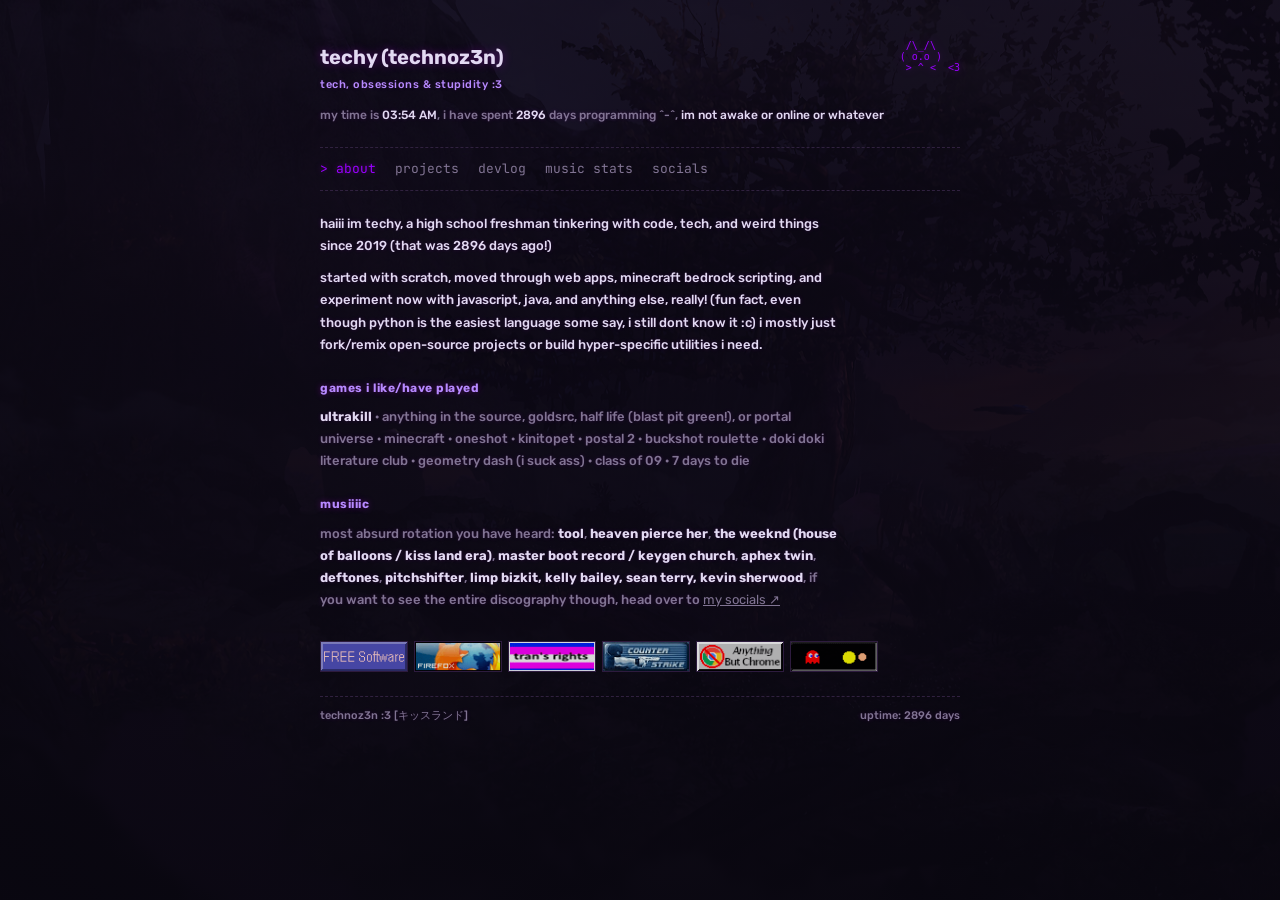
==== index.html @ 16f9597f "particles for something" ====
<!DOCTYPE html>
<html lang="en">

<head>
    <meta charset="UTF-8">
    <meta name="viewport" content="width=device-width, initial-scale=1.0">
    <title>techy's site</title>
    <link rel="preconnect" href="https://fonts.googleapis.com">
    <link rel="preconnect" href="https://fonts.gstatic.com" crossorigin>
    <link href="https://fonts.googleapis.com/css2?family=JetBrains+Mono:wght@400;700&display=swap" rel="stylesheet">
    <link rel="preconnect" href="https://fonts.googleapis.com">
    <link rel="preconnect" href="https://fonts.gstatic.com" crossorigin>
    <link
        href="https://fonts.googleapis.com/css2?family=JetBrains+Mono:wght@400;700&family=Rubik:wght@500;600;700&display=swap"
        rel="stylesheet">
    <style>
        :root {
            --bg-main: #090710;
            --bg-card: #100d19;
            --text-main: #e2d9f2;
            --text-dim: #817493;
            --accent: #b78aff;
            --accent-glow: rgba(195, 0, 255, 0.35);
            --purple: #9900ff;
            --purple-dark: #4b0088;
            --border-color: #30213f;
            --font-mono: 'JetBrains Mono', monospace;
            --font-main: 'Rubik', sans-serif;
        }

        * {
            box-sizing: border-box;
            margin: 0;
            padding: 0;
        }

        body {
            background-color: var(--bg-main);
            background-image: linear-gradient(rgba(9, 7, 16, 0.88),
                    rgba(9, 7, 16, 0.96)), url('img/purple.png');
            background-attachment: fixed;
            background-size: cover;
            color: var(--text-main);
            font-family: var(--font-main);
            font-size: 13px;
            font-weight: 500;
            line-height: 1.7;
            padding: 40px 20px 20px;
            text-shadow: 0 0 4px rgba(195, 0, 255, 0.15);
        }

        a {
            color: var(--accent);
            text-decoration: none;
            transition: all 0.2s ease;
        }

        a:hover {
            text-decoration: underline;
            color: #fff;
            text-shadow: 0 0 8px var(--accent);
        }

        .wrap {
            max-width: 640px;
            margin: 0 auto;
        }

        .doodle {
            font-size: 10px;
            line-height: 1.1;
            color: var(--purple);
            white-space: pre;
            float: right;
            margin-left: 16px;
            user-select: none;
            filter: drop-shadow(0 0 5px var(--accent-glow));
        }

        .site-title {
            font-size: 20px;
            font-weight: 700;
            color: var(--text-main);
            text-shadow: 0 0 10px var(--accent-glow);
        }

        .sub-title {
            color: var(--accent);
            font-size: 11px;
            margin-top: 2px;
            letter-spacing: 0.5px;
        }

        .status-line {
            margin-top: 10px;
            color: var(--text-dim);
            font-size: 12px;
        }

        .status-line span {
            color: var(--text-main);
        }

        nav {
            margin: 22px 0;
            padding: 10px 0;
            border-top: 1px dashed var(--border-color);
            border-bottom: 1px dashed var(--border-color);
        }

        .nav-link {
            background: none;
            border: none;
            font-family: var(--font-mono);
            font-size: 13px;
            color: var(--text-dim);
            margin-right: 16px;
            padding: 0;
            cursor: pointer;
            transition: color 0.2s;
        }

        .nav-link:hover,
        .nav-link.active {
            color: var(--purple);
            text-shadow: 0 0 6px var(--accent-glow);
        }

        .nav-link.active::before {
            content: "> ";
            color: var(--purple);
        }

        section {
            display: none;
        }

        section.active {
            display: block;
        }

        h2 {
            font-size: 12px;
            color: var(--accent);
            letter-spacing: 0.5px;
            margin: 22px 0 8px;
            text-shadow: 0 0 6px var(--accent-glow);
        }

        h2:first-child {
            margin-top: 0;
        }

        p {
            margin-bottom: 10px;
            max-width: 58ch;
        }

        .taglist {
            color: var(--text-dim);
        }

        .taglist strong {
            color: var(--text-main);
            font-weight: 700;
        }

        .repo-filters {
            margin-bottom: 14px;
        }

        .repo-filters button {
            background: none;
            border: none;
            font-family: var(--font-mono);
            color: var(--text-dim);
            font-size: 11px;
            margin-right: 10px;
            padding: 0;
            cursor: pointer;
        }

        .repo-filters button:hover,
        .repo-filters button.active {
            color: var(--purple);
            text-shadow: 0 0 5px var(--accent-glow);
        }

        .repo {
            padding: 10px 0;
            border-bottom: 1px dashed var(--border-color);
        }

        .repo:last-child {
            border-bottom: none;
        }

        .repo-hdr {
            display: flex;
            align-items: baseline;
            gap: 8px;
        }

        .repo-title {
            color: var(--text-main);
            font-weight: 700;
        }

        .repo-tag {
            font-size: 10px;
            color: var(--text-dim);
        }

        .repo-tag.public {
            color: var(--purple);
        }

        .repo-desc {
            color: var(--text-dim);
            font-size: 12px;
            margin: 3px 0 4px;
        }

        .log-entry {
            margin-bottom: 18px;
            padding-left: 10px;
            border-left: 1px solid var(--border-color);
        }

        .log-date {
            color: var(--purple);
            font-size: 11px;
            display: block;
            margin-bottom: 2px;
        }

        .links-row {
            display: flex;
            flex-wrap: wrap;
            gap: 4px 16px;
        }

        .badges-strip {
            margin-top: 30px;
            display: flex;
            flex-wrap: wrap;
            gap: 6px;
            opacity: 0.85;
            filter: saturate(1.3);
        }

        .badges-strip img {
            width: 88px;
            height: 31px;
            border: 1px solid var(--border-color);
        }

        footer {
            margin-top: 24px;
            padding-top: 10px;
            border-top: 1px dashed var(--border-color);
            display: flex;
            justify-content: space-between;
            color: var(--text-dim);
            font-size: 11px;
        }
    </style>
</head>

<body>
    <div class="wrap">
        <pre class="doodle">  /\_/\
 ( o.o ) 
  > ^ <  <3</pre>

        <div class="site-title">techy (technoz3n)</div>
        <div class="sub-title">tech, obsessions &amp; stupidity :3</div>
        <div class="status-line">
            my time is <span id="taskbar-clock">--:--</span>, i have spent <span id="days-since-2019">...</span> days
            programming ^-^,
            <span id="spotify-ticker">fetching data...</span>
        </div>

        <nav>
            <button class="nav-link active" onclick="switchTab('about')" id="btn-about">about</button>
            <button class="nav-link" onclick="switchTab('shrine')" id="btn-shrine">projects</button>
            <button class="nav-link" onclick="switchTab('log')" id="btn-log">devlog</button>
            <button class="nav-link" onclick="switchTab('musicstats')" id="btn-musicstats">music stats</button>
            <button class="nav-link" onclick="switchTab('nodes')" id="btn-nodes">socials</button>
        </nav>

        <section id="view-about" class="active">
            <p>haiii im techy, a high school freshman tinkering with code, tech, and weird things since 2019 (that was
                <span class="days-2019-val">...</span> days ago!)</p>
            <p>started with scratch, moved through web apps, minecraft bedrock scripting, and experiment now with
                javascript, java, and anything else, really! (fun fact, even though python is the easiest language some
                say, i still dont know it :c) i mostly just fork/remix open-source projects or build hyper-specific
                utilities i need.</p>

            <h2>games i like/have played</h2>
            <p class="taglist"><strong>ultrakill</strong> · anything in the source, goldsrc, half life (blast pit
                green!), or portal universe · minecraft · oneshot · kinitopet · postal 2 · buckshot roulette · doki doki
                literature club · geometry dash (i suck ass) · class of 09 · 7 days to die</p>

            <h2>musiiiic</h2>
            <p class="taglist">most absurd rotation you have heard: <strong>tool</strong>, <strong>heaven pierce
                    her</strong>, <strong>the weeknd (house of balloons / kiss land era)</strong>, <strong>master boot
                    record / keygen church</strong>, <strong>aphex twin</strong>, <strong>deftones</strong>,
                <strong>pitchshifter</strong>, <strong>limp bizkit, kelly bailey, sean terry, kevin sherwood</strong>,
                if you want to see the entire discography though, head over to <button class="nav-link"
                    onclick="switchTab('nodes')" style="display:inline; padding:0;; font-family: var(--font-main);"><u>my socials ↗</u></button></p>
        </section>

        <section id="view-shrine">
            <p>stuff i (or others) have made and messed with</p>
            <div class="repo-filters">
                <button class="active" onclick="filterRepos('all', this)">all</button>
                <button onclick="filterRepos('javascript', this)">js</button>
                <button onclick="filterRepos('java', this)">java</button>
                <button onclick="filterRepos('python', this)">python</button>
                <button onclick="filterRepos('css', this)">css</button>
            </div>
            <div class="repo" data-lang="java">
                <div class="repo-hdr"><span class="repo-title">arsenal</span><span class="repo-tag public">public</span>
                </div>
                <div class="repo-desc">minecraft mod focused on uh idk</div>
                <a href="https://github.com/technoz3n/arsenal" target="_blank">repo ↗</a>
            </div>
            <div class="repo" data-lang="javascript">
                <div class="repo-hdr"><span class="repo-title">techys-arras</span><span
                        class="repo-tag public">public</span></div>
                <div class="repo-desc">arras io mod :3c</div>
                <a href="https://github.com/technoz3n/techys-arras" target="_blank">repo ↗</a>
            </div>
            <div class="repo" data-lang="java">
                <div class="repo-hdr"><span class="repo-title">UnfuckedLAN</span><span
                        class="repo-tag public">public</span></div>
                <div class="repo-desc">forces offline mode on integrated servers because wrapper mods are garbage</div>
                <a href="https://github.com/technoz3n/UnfuckedLAN" target="_blank">repo ↗</a>
            </div>
            <div class="repo" data-lang="java">
                <div class="repo-hdr"><span class="repo-title">hack-n-slash</span><span
                        class="repo-tag public">public</span></div>
                <div class="repo-desc">minecraft mod focused on combat</div>
                <a href="https://github.com/technoz3n/hack-n-slash" target="_blank">repo ↗</a>
            </div>

            <div class="repo" data-lang="javascript">
                <div class="repo-hdr"><span class="repo-title">ultragreed</span><span
                        class="repo-tag public">public</span></div>
                <div class="repo-desc">discord quest tracking bot with webhook alerts</div>
                <a href="https://github.com/technoz3n/ultragreed" target="_blank">repo ↗</a>
            </div>

            <div class="repo" data-lang="css">
                <div class="repo-hdr"><span class="repo-title">firefox-theme</span><span
                        class="repo-tag public">public</span></div>
                <div class="repo-desc">my firefox theme. nuff said</div>
                <a href="https://github.com/technoz3n/firefox-theme" target="_blank">repo ↗</a>
            </div>

            <div class="repo" data-lang="css">
                <div class="repo-hdr"><span class="repo-title">rosepine-discord-fixed</span><span
                        class="repo-tag public">public</span></div>
                <div class="repo-desc">fixes sidebar and search contrast issues for the rosé pine discord theme</div>
                <a href="https://github.com/technoz3n/rosepine-discord-fixed" target="_blank">repo ↗</a>
            </div>

            <div class="repo" data-lang="python">
                <div class="repo-hdr"><span class="repo-title">wine-app-builder</span><span
                        class="repo-tag public">public</span></div>
                <div class="repo-desc">generates native linux menu entries for Windows .exe files easily</div>
                <a href="https://github.com/technoz3n/wine-app-builder" target="_blank">repo ↗</a>
            </div>
        </section>

        <section id="view-log">
            <div class="log-entry">
                <span class="log-date">[2026-11-9]</span>
                <strong>hi pruple</strong>
                <p style="color: var(--text-dim); font-size: 12px;">best color btw</p>
            </div>
            <div class="log-entry">
                <span class="log-date">[2026-09-28]</span>
                <strong>kisslandified the entire site</strong>
                <p style="color: var(--text-dim); font-size: 12px;">the city of angels <3< /p>
            </div>
            <div class="log-entry">
                <span class="log-date">[2026-09-28]</span>
                <strong>bye bye old new website design</strong>
                <p style="color: var(--text-dim); font-size: 12px;">told you, but i actually like this one now way more
                </p>
            </div>
            <div class="log-entry">
                <span class="log-date">[2026-09-19]</span>
                <strong>bye bye old website design</strong>
                <p style="color: var(--text-dim); font-size: 12px;">self explanatory i guarantee this one wont last very
                    long as well</p>
            </div>
        </section>

        <section id="view-musicstats">
            <div class="log-entry">
                <span class="log-date">november [11/2 - 11/8]</span>
                <strong>i listened to music for 2,301 minutes this week</strong>
                <p style="font-size: 12px; padding-left: 10px">the top artists this week were</p>
                <p style="padding-left: 20px;">1. tool</p>
                <p style="padding-left: 20px;">2. rage against the machine</p>
                <p style="padding-left: 20px;">3. the weeknd</p>
                <p style="padding-left: 20px;">4. limp bizkit</p>
                <p style="padding-left: 20px;">5. heaven pierce her</p>
            </div>
            <div class="log-entry">
                <span class="log-date">october [10/26 - 11/1]</span>
                <strong>i listened to music for 2,881 minutes this week</strong>
                <p style="font-size: 12px; padding-left: 10px">the top artists this week were</p>
                <p style="padding-left: 20px;">1. the weeknd</p>
                <p style="padding-left: 20px;">2. tool</p>
                <p style="padding-left: 20px;">3. that handsome devil</p>
                <p style="padding-left: 20px;">4. deftones</p>
                <p style="padding-left: 20px;">5. pitchshifter</p>
            </div>
            <div class="log-entry">
                <span class="log-date">[10/19 - 10/25]</span>
                <strong>i listened to music for 1,439 minutes this week</strong>
                <p style="font-size: 12px; padding-left: 10px">i spent 362 minutes listening to these three albums</p>
                <p style="padding-left: 20px;">1. kiss land</p>
                <p style="padding-left: 20px;">2. lateralus</p>
                <p style="padding-left: 20px;">3. ultrakill: fraud</p>
            </div>
            <div class="log-entry">
                <span class="log-date">[10/12 - 10/18]</span>
                <strong>i listened to music for 800 minutes this week</strong>
                <p style="font-size: 12px; padding-left: 10px">i spent 226 minutes listening to these three albums</p>
                <p style="padding-left: 20px;">1. ultrakill: infinite hyperdeath</p>
                <p style="padding-left: 20px;">2. lateralus</p>
                <p style="padding-left: 20px;">3. undertow</p>
                <p><strong>i spent 172 minutes more than the average fan with the weeknd</strong></p>
            </div>
            <div class="log-entry">
                <span class="log-date">[10/5 - 10/11]</span>
                <strong>i listened to music for 816 minutes this week</strong>
                <p style="font-size: 12px; padding-left: 10px">i was deep in the 2000s</p>
                <p style="font-size: 12px; padding-left: 10px">i spent 307 minutes with artists such as tool</p>
                <p><strong>i spent three hours this week with tool</strong></p>
            </div>
            <div class="log-entry">
                <span class="log-date">september [09/28 - 10/04]</span>
                <strong>i listened to music for 5,711 minutes this month</strong>
                <p style="font-size: 12px; padding-left: 20px">i spent 101 minutes listening to ULTRAKILL: FRAUD</p>
                <p style="font-size: 12px; padding-left: 20px">i replayed In Absentia ΛΟΓΟΣ 6 times</p>
                <p><strong>my top artists were:</strong></p>
                <p style="padding-left: 20px;">1. heaven pierce her</p>
                <p style="padding-left: 20px;">2. tool</p>
                <p style="padding-left: 20px;">3. deftones</p>
                <p style="padding-left: 20px;">4. the weeknd</p>
                <p style="padding-left: 20px;">5. pitchshifter</p>
            </div>
        </section>

        <section id="view-nodes">
            <div class="links-row">
                <a href="https://github.com/technoz3n" target="_blank">github ↗</a>
                <a href="https://steamcommunity.com/id/technoz3n" target="_blank">steam ↗</a>
                <a href="https://discord.com/users/1152050115964567563" target="_blank">discord ↗</a>
                <a href="https://youtube.com/@technoz3n" target="_blank">youtube ↗</a>
                <a href="https://tiktok.com/@technoz3n" target="_blank">tiktok ↗</a>
                <a href="https://xf1re.com/profile/technozen" target="_blank">xf1re ↗</a>
            </div>
        </section>

        <div class="badges-strip">
            <img src="img/badges/free.gif" alt="free">
            <img src="img/badges/firefox3.gif" alt="firefox">
            <img src="img/badges/transrights.jpg" alt="trans rights!">
            <img src="img/badges/cs.gif" alt="ass counter strike player">
            <img src="img/badges/anythingbut.gif" alt="anything but chrome!">
            <img src="img/badges/classicgaming.gif" alt="og gamer">
        </div>

        <footer>
            <span>technoz3n :3 [キッスランド]</span>
            <span>uptime: <span class="days-2019-val">...</span> days</span>
        </footer>
    </div>

    <script src="./oneko.js"></script>
    <script>
        function daysSince(year, month, day) {
            const then = new Date(year, month, day);
            const now = new Date();
            return Math.floor((now - then) / (1000 * 60 * 60 * 24));
        }

        function fillDayCounters() {
            const since2019 = daysSince(2019, 0, 1);
            document.querySelectorAll('#days-since-2019, .days-2019-val').forEach(el => el.textContent = since2019);
        }
        fillDayCounters();

        async function fetchSpotifyLanyard() {
            const discordId = '1152050115964567563';
            const ticker = document.getElementById('spotify-ticker');
            if (!ticker) return;
            try {
                const res = await fetch(`https://api.lanyard.rest/v1/users/${discordId}`);
                const data = await res.json();
                if (data.success && data.data.listening_to_spotify) {
                    const s = data.data.spotify;
                    ticker.textContent = `im listening to ${s.song.toLowerCase()} by ${s.artist.toLowerCase()} from ${s.album.toLowerCase()}!`;
                } else {
                    ticker.textContent = "im not listening to anything right now so that probably means im extra sad";
                }
            } catch (err) {
                ticker.textContent = "im not awake or online or whatever";
            }
        }
        fetchSpotifyLanyard();
        setInterval(fetchSpotifyLanyard, 10000);

        function tickClock() {
            const el = document.getElementById('taskbar-clock');
            if (!el) return;
            const now = new Date();
            el.textContent = now.toLocaleTimeString([], { hour: '2-digit', minute: '2-digit' });
        }
        tickClock();
        setInterval(tickClock, 1000);

        function switchTab(tabId) {
            ['about', 'shrine', 'log', 'nodes', 'musicstats'].forEach(t => {
                const view = document.getElementById(`view-${t}`);
                const btn = document.getElementById(`btn-${t}`);
                if (view) view.classList.toggle('active', t === tabId);
                if (btn) btn.classList.toggle('active', t === tabId);
            });
        }

        function filterRepos(lang, btnEl) {
            const rows = document.querySelectorAll('.repo');
            document.querySelectorAll('.repo-filters button').forEach(b => b.classList.remove('active'));
            if (btnEl) btnEl.classList.add('active');
            rows.forEach(row => {
                const match = lang === 'all' || row.dataset.lang === lang;
                row.style.display = match ? 'block' : 'none';
            });
        }

        const konamiCode = ['ArrowUp', 'ArrowUp', 'ArrowDown', 'ArrowDown', 'ArrowLeft', 'ArrowRight', 'ArrowLeft', 'ArrowRight', 'b', 'a'];
        let konamiIndex = 0;
        document.addEventListener('keydown', (e) => {
            if (e.key === konamiCode[konamiIndex]) konamiIndex++;
            else konamiIndex = (e.key === konamiCode[0]) ? 1 : 0;
            if (konamiIndex === konamiCode.length) {
                konamiIndex = 0;
                console.log("/secret.html");
            }
        });
    </script>
</body>

</html>
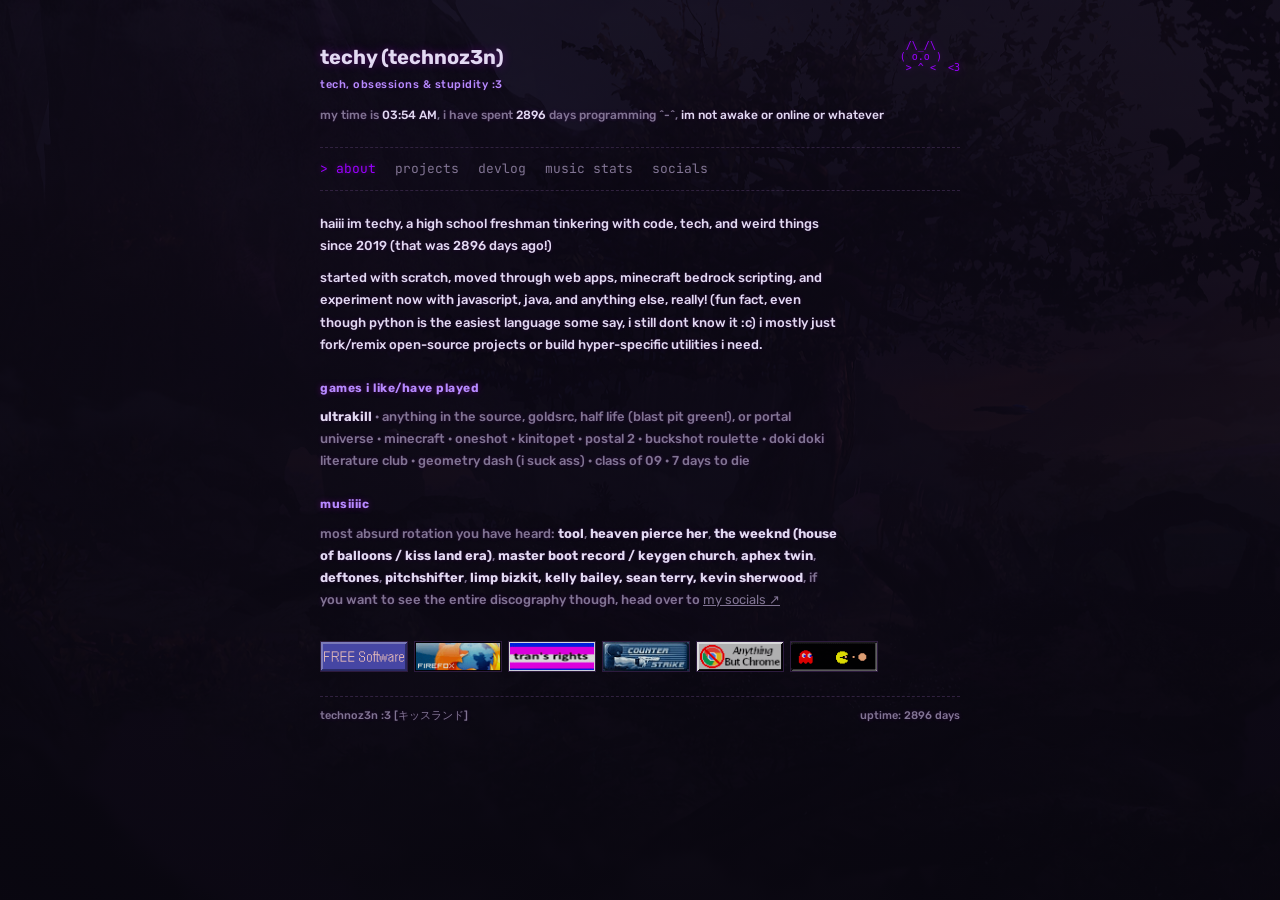
==== commit d6d85b0d: "add music entries from november" ====
--- a/index.html
+++ b/index.html
@@ -401,6 +401,38 @@
 
         <section id="view-musicstats">
             <div class="log-entry">
+                <span class="log-date">november [11/16 - 11/21]</span>
+                <strong>i listened to music for 874 minutes this week</strong>
+                <p style="font-size: 12px; padding-left: 10px">the top artists this week were</p>
+                <p style="padding-left: 20px;">1. limp bizkit</p>
+                <p style="padding-left: 20px;">2. rage aginst the machine</p>
+                <p style="padding-left: 20px;">3. tool</p>
+                <p style="padding-left: 20px;">4. the weeknd</p>
+                <p style="padding-left: 20px;">5. deftones</p>
+                <p style="padding-left: 20px;">6. pitchshifter</p>
+                <p style="padding-left: 20px;">7. suicidal tendencies</p>
+                <p style="padding-left: 20px;">8. heaven pierce her</p>
+                <p style="padding-left: 20px;">9. dead kennedys</p>
+                <p style="padding-left: 20px;">10. primer 55</p>
+                <p style="font-size: 12px; padding-left: 10px">29% of my music listening was tool</p>
+                <p><strong>i spent 328 minutes with 1990s artists like slaves on dope and tool</strong></p>
+            </div>
+            <div class="log-entry">
+                <span class="log-date">november [11/9 - 11/15]</span>
+                <strong>i listened to music for 681 minutes this week</strong>
+                <p style="font-size: 12px; padding-left: 10px">the top artists this week were</p>
+                <p style="padding-left: 20px;">1. tool</p>
+                <p style="padding-left: 20px;">2. deftones</p>
+                <p style="padding-left: 20px;">3. limp bizkit</p>
+                <p style="padding-left: 20px;">4. rage against the machine</p>
+                <p style="padding-left: 20px;">5. heaven pierce her</p>
+                <p style="padding-left: 20px;">6. primer 55</p>
+                <p style="padding-left: 20px;">7. linkin park</p>
+                <p style="padding-left: 20px;">8. the weeknd</p>
+                <p style="padding-left: 20px;">9. pantera</p>
+                <p style="padding-left: 20px;">10. a perfect circle</p>
+            </div>
+            <div class="log-entry">
                 <span class="log-date">november [11/2 - 11/8]</span>
                 <strong>i listened to music for 2,301 minutes this week</strong>
                 <p style="font-size: 12px; padding-left: 10px">the top artists this week were</p>
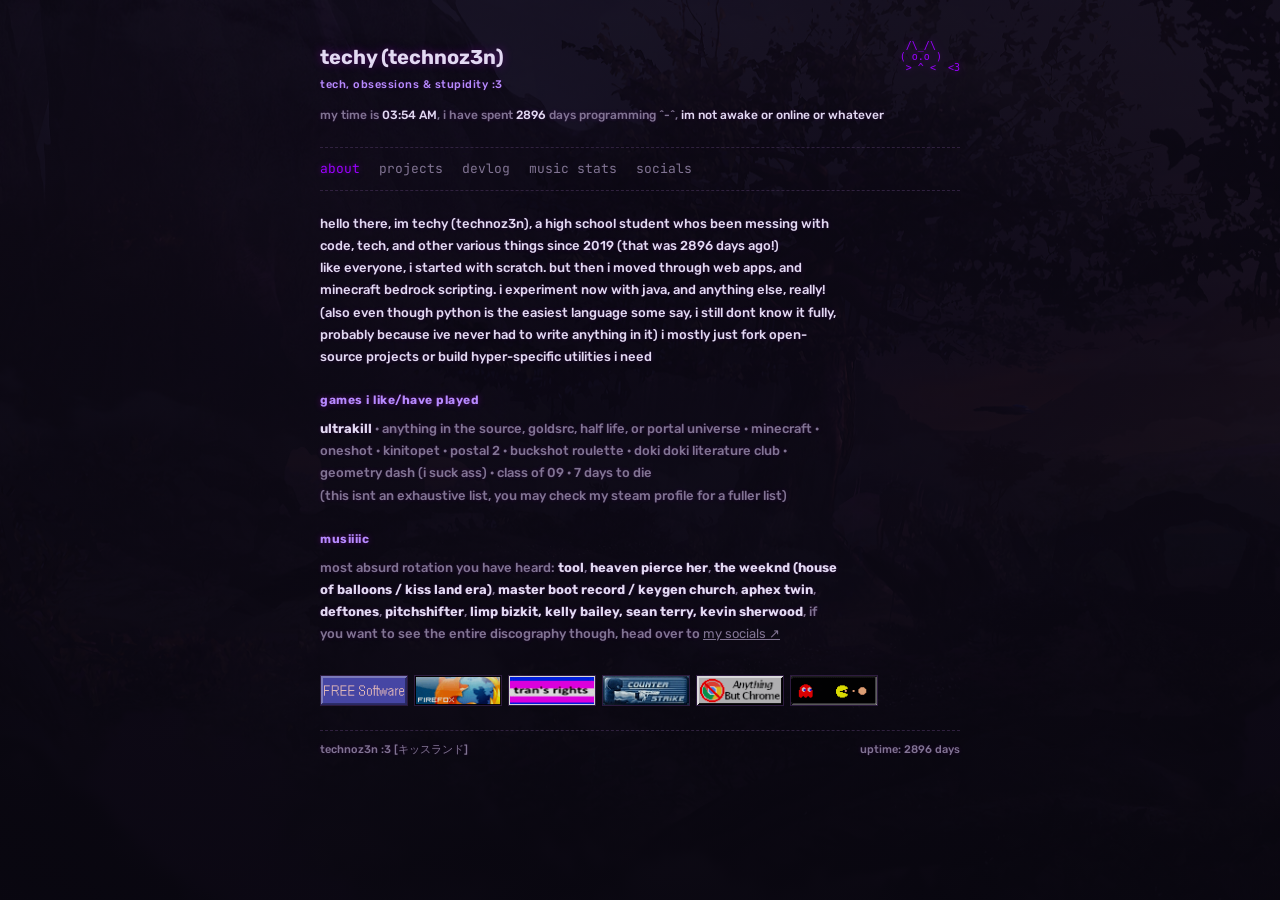
==== commit 436730d5: "tweak projects section" ====
--- a/index.html
+++ b/index.html
@@ -8,7 +8,7 @@
     <link rel="preconnect" href="https://fonts.googleapis.com">
     <link rel="preconnect" href="https://fonts.gstatic.com" crossorigin>
     <link href="https://fonts.googleapis.com/css2?family=JetBrains+Mono:wght@400;700&display=swap" rel="stylesheet">
-    <link rel="preconnect" href="https://fonts.googleapis.com">
+    <link rel="preconnect" href="https://fonts.googleapis">
     <link rel="preconnect" href="https://fonts.gstatic.com" crossorigin>
     <link
         href="https://fonts.googleapis.com/css2?family=JetBrains+Mono:wght@400;700&family=Rubik:wght@500;600;700&display=swap"
@@ -58,7 +58,6 @@
         a:hover {
             text-decoration: underline;
             color: #fff;
-            text-shadow: 0 0 8px var(--accent);
         }
 
         .wrap {
@@ -125,12 +124,6 @@
             color: var(--purple);
             text-shadow: 0 0 6px var(--accent-glow);
         }
-
-        .nav-link.active::before {
-            content: "> ";
-            color: var(--purple);
-        }
-
         section {
             display: none;
         }
@@ -152,7 +145,6 @@
         }
 
         p {
-            margin-bottom: 10px;
             max-width: 58ch;
         }
 
@@ -165,60 +157,165 @@
             font-weight: 700;
         }
 
+        .projects-intro {
+            display: flex;
+            flex-wrap: wrap;
+            justify-content: space-between;
+            align-items: baseline;
+            gap: 8px 12px;
+            margin-bottom: 14px;
+        }
+
+        .projects-intro p {
+            margin-bottom: 0;
+        }
+
+        .repo-count {
+            font-family: var(--font-mono);
+            font-size: 11px;
+            color: var(--text-dim);
+        }
+
         .repo-filters {
-            margin-bottom: 14px;
+            display: flex;
+            flex-wrap: wrap;
+            gap: 6px;
+            margin-bottom: 16px;
         }
 
         .repo-filters button {
-            background: none;
-            border: none;
+            background: rgba(16, 13, 25, 0.85);
+            border: 1px solid var(--border-color);
+            border-radius: 8px;
             font-family: var(--font-mono);
             color: var(--text-dim);
             font-size: 11px;
-            margin-right: 10px;
-            padding: 0;
+            padding: 4px 10px;
             cursor: pointer;
-        }
-
-        .repo-filters button:hover,
+            transition: all 0.2s ease;
+        }
+
+        .repo-filters button:hover {
+            color: var(--text-main);
+            border-color: var(--accent);
+        }
+
         .repo-filters button.active {
-            color: var(--purple);
-            text-shadow: 0 0 5px var(--accent-glow);
+            color: var(--text-main);
+            border-color: var(--purple);
+            background: rgba(75, 0, 136, 0.35);
+        }
+
+        .repo-grid {
+            display: grid;
+            grid-template-columns: repeat(2, minmax(0, 1fr));
+            gap: 12px;
+        }
+
+        @media (max-width: 560px) {
+            .repo-grid {
+                grid-template-columns: 1fr;
+            }
         }
 
         .repo {
-            padding: 10px 0;
-            border-bottom: 1px dashed var(--border-color);
-        }
-
-        .repo:last-child {
-            border-bottom: none;
+            background: rgba(16, 13, 25, 0.9);
+            border: 1px solid var(--border-color);
+            border-radius: 8px;
+            padding: 13px 14px;
+            display: flex;
+            flex-direction: column;
+            justify-content: space-between;
+            gap: 10px;
+            transition: transform 0.2s ease, border-color 0.2s ease, box-shadow 0.2s ease;
+        }
+
+        .repo:hover {
+            border-color: var(--accent)
         }
 
         .repo-hdr {
             display: flex;
-            align-items: baseline;
+            align-items: flex-start;
+            justify-content: space-between;
             gap: 8px;
         }
 
         .repo-title {
             color: var(--text-main);
+            font-family: var(--font-mono);
+            font-size: 13px;
             font-weight: 700;
+            word-break: break-word;
         }
 
         .repo-tag {
+            font-family: var(--font-mono);
             font-size: 10px;
             color: var(--text-dim);
+            border: 1px solid var(--border-color);
+            border-radius: 8px;
+            padding: 1px 6px;
+            white-space: nowrap;
         }
 
         .repo-tag.public {
-            color: var(--purple);
+            color: var(--accent);
+            border-color: rgba(153, 0, 255, 0.45);
+            background: rgba(153, 0, 255, 0.12);
         }
 
         .repo-desc {
             color: var(--text-dim);
             font-size: 12px;
-            margin: 3px 0 4px;
+            line-height: 1.55;
+            margin-top: 6px;
+        }
+
+        .repo-footer {
+            display: flex;
+            align-items: center;
+            justify-content: space-between;
+            gap: 8px;
+            padding-top: 8px;
+            border-top: 1px dashed var(--border-color);
+            font-family: var(--font-mono);
+            font-size: 11px;
+        }
+
+        .repo-lang {
+            display: inline-flex;
+            align-items: center;
+            gap: 6px;
+            color: var(--text-dim);
+        }
+
+        .lang-dot {
+            width: 7px;
+            height: 7px;
+            border-radius: 50%;
+            display: inline-block;
+        }
+
+        .lang-java {
+            background: #e08243;
+        }
+
+        .lang-javascript {
+            background: #f1e05a;
+        }
+
+        .lang-css {
+            background: #c678dd;
+        }
+
+        .lang-python {
+            background: #56b6c2;
+        }
+
+        .repo-link {
+            font-size: 11px;
+            white-space: nowrap;
         }
 
         .log-entry {
@@ -290,29 +387,31 @@
         </nav>
 
         <section id="view-about" class="active">
-            <p>haiii im techy, a high school freshman tinkering with code, tech, and weird things since 2019 (that was
+            <p>hello there, im techy (technoz3n), a high school student whos been messing with code, tech, and other various things since 2019 (that was
                 <span class="days-2019-val">...</span> days ago!)</p>
-            <p>started with scratch, moved through web apps, minecraft bedrock scripting, and experiment now with
-                javascript, java, and anything else, really! (fun fact, even though python is the easiest language some
-                say, i still dont know it :c) i mostly just fork/remix open-source projects or build hyper-specific
-                utilities i need.</p>
-
+            <p>like everyone, i started with scratch. but then i moved through web apps, and minecraft bedrock scripting.
+                i experiment now with java, and anything else, really! (also even though python is the easiest language some
+                say, i still dont know it fully, probably because ive never had to write anything in it)
+                i mostly just fork open-source projects or build hyper-specific utilities i need
+            </p>
             <h2>games i like/have played</h2>
-            <p class="taglist"><strong>ultrakill</strong> · anything in the source, goldsrc, half life (blast pit
-                green!), or portal universe · minecraft · oneshot · kinitopet · postal 2 · buckshot roulette · doki doki
+            <p class="taglist"><strong>ultrakill</strong> · anything in the source, goldsrc, half life, or portal universe · minecraft · oneshot · kinitopet · postal 2 · buckshot roulette · doki doki
                 literature club · geometry dash (i suck ass) · class of 09 · 7 days to die</p>
-
+                <p class="taglist">(this isnt an exhaustive list, you may check my steam profile for a fuller list)</p>
             <h2>musiiiic</h2>
             <p class="taglist">most absurd rotation you have heard: <strong>tool</strong>, <strong>heaven pierce
                     her</strong>, <strong>the weeknd (house of balloons / kiss land era)</strong>, <strong>master boot
                     record / keygen church</strong>, <strong>aphex twin</strong>, <strong>deftones</strong>,
                 <strong>pitchshifter</strong>, <strong>limp bizkit, kelly bailey, sean terry, kevin sherwood</strong>,
                 if you want to see the entire discography though, head over to <button class="nav-link"
-                    onclick="switchTab('nodes')" style="display:inline; padding:0;; font-family: var(--font-main);"><u>my socials ↗</u></button></p>
+                    onclick="switchTab('nodes')" style="display:inline; padding:0; font-family: var(--font-main);"><u>my socials ↗</u></button></p>
         </section>
 
         <section id="view-shrine">
-            <p>stuff i (or others) have made and messed with</p>
+            <div class="projects-intro">
+                <p>stuff i (or others) have made and messed with</p>
+                <span class="repo-count" id="repo-count">8 projects</span>
+            </div>
             <div class="repo-filters">
                 <button class="active" onclick="filterRepos('all', this)">all</button>
                 <button onclick="filterRepos('javascript', this)">js</button>
@@ -320,57 +419,118 @@
                 <button onclick="filterRepos('python', this)">python</button>
                 <button onclick="filterRepos('css', this)">css</button>
             </div>
-            <div class="repo" data-lang="java">
-                <div class="repo-hdr"><span class="repo-title">arsenal</span><span class="repo-tag public">public</span>
-                </div>
-                <div class="repo-desc">minecraft mod focused on uh idk</div>
-                <a href="https://github.com/technoz3n/arsenal" target="_blank">repo ↗</a>
-            </div>
-            <div class="repo" data-lang="javascript">
-                <div class="repo-hdr"><span class="repo-title">techys-arras</span><span
-                        class="repo-tag public">public</span></div>
-                <div class="repo-desc">arras io mod :3c</div>
-                <a href="https://github.com/technoz3n/techys-arras" target="_blank">repo ↗</a>
-            </div>
-            <div class="repo" data-lang="java">
-                <div class="repo-hdr"><span class="repo-title">UnfuckedLAN</span><span
-                        class="repo-tag public">public</span></div>
-                <div class="repo-desc">forces offline mode on integrated servers because wrapper mods are garbage</div>
-                <a href="https://github.com/technoz3n/UnfuckedLAN" target="_blank">repo ↗</a>
-            </div>
-            <div class="repo" data-lang="java">
-                <div class="repo-hdr"><span class="repo-title">hack-n-slash</span><span
-                        class="repo-tag public">public</span></div>
-                <div class="repo-desc">minecraft mod focused on combat</div>
-                <a href="https://github.com/technoz3n/hack-n-slash" target="_blank">repo ↗</a>
-            </div>
-
-            <div class="repo" data-lang="javascript">
-                <div class="repo-hdr"><span class="repo-title">ultragreed</span><span
-                        class="repo-tag public">public</span></div>
-                <div class="repo-desc">discord quest tracking bot with webhook alerts</div>
-                <a href="https://github.com/technoz3n/ultragreed" target="_blank">repo ↗</a>
-            </div>
-
-            <div class="repo" data-lang="css">
-                <div class="repo-hdr"><span class="repo-title">firefox-theme</span><span
-                        class="repo-tag public">public</span></div>
-                <div class="repo-desc">my firefox theme. nuff said</div>
-                <a href="https://github.com/technoz3n/firefox-theme" target="_blank">repo ↗</a>
-            </div>
-
-            <div class="repo" data-lang="css">
-                <div class="repo-hdr"><span class="repo-title">rosepine-discord-fixed</span><span
-                        class="repo-tag public">public</span></div>
-                <div class="repo-desc">fixes sidebar and search contrast issues for the rosé pine discord theme</div>
-                <a href="https://github.com/technoz3n/rosepine-discord-fixed" target="_blank">repo ↗</a>
-            </div>
-
-            <div class="repo" data-lang="python">
-                <div class="repo-hdr"><span class="repo-title">wine-app-builder</span><span
-                        class="repo-tag public">public</span></div>
-                <div class="repo-desc">generates native linux menu entries for Windows .exe files easily</div>
-                <a href="https://github.com/technoz3n/wine-app-builder" target="_blank">repo ↗</a>
+            <div class="repo-grid">
+                <article class="repo" data-lang="java">
+                    <div>
+                        <div class="repo-hdr">
+                            <span class="repo-title">arsenal</span>
+                            <span class="repo-tag public">public</span>
+                        </div>
+                        <div class="repo-desc">minecraft mod focused on uh idk</div>
+                    </div>
+                    <div class="repo-footer">
+                        <span class="repo-lang"><span class="lang-dot lang-java"></span>java</span>
+                        <a class="repo-link" href="https://github.com/technoz3n/arsenal" target="_blank">repo ↗</a>
+                    </div>
+                </article>
+
+                <article class="repo" data-lang="javascript">
+                    <div>
+                        <div class="repo-hdr">
+                            <span class="repo-title">techys-arras</span>
+                            <span class="repo-tag public">public</span>
+                        </div>
+                        <div class="repo-desc">arras io mod :3c</div>
+                    </div>
+                    <div class="repo-footer">
+                        <span class="repo-lang"><span class="lang-dot lang-javascript"></span>javascript</span>
+                        <a class="repo-link" href="https://github.com/technoz3n/techys-arras" target="_blank">repo ↗</a>
+                    </div>
+                </article>
+
+                <article class="repo" data-lang="java">
+                    <div>
+                        <div class="repo-hdr">
+                            <span class="repo-title">UnfuckedLAN</span>
+                            <span class="repo-tag public">public</span>
+                        </div>
+                        <div class="repo-desc">forces offline mode on integrated servers because wrapper mods are garbage</div>
+                    </div>
+                    <div class="repo-footer">
+                        <span class="repo-lang"><span class="lang-dot lang-java"></span>java</span>
+                        <a class="repo-link" href="https://github.com/technoz3n/UnfuckedLAN" target="_blank">repo ↗</a>
+                    </div>
+                </article>
+
+                <article class="repo" data-lang="java">
+                    <div>
+                        <div class="repo-hdr">
+                            <span class="repo-title">hack-n-slash</span>
+                            <span class="repo-tag public">public</span>
+                        </div>
+                        <div class="repo-desc">minecraft mod focused on combat</div>
+                    </div>
+                    <div class="repo-footer">
+                        <span class="repo-lang"><span class="lang-dot lang-java"></span>java</span>
+                        <a class="repo-link" href="https://github.com/technoz3n/hack-n-slash" target="_blank">repo ↗</a>
+                    </div>
+                </article>
+
+                <article class="repo" data-lang="javascript">
+                    <div>
+                        <div class="repo-hdr">
+                            <span class="repo-title">ultragreed</span>
+                            <span class="repo-tag public">public</span>
+                        </div>
+                        <div class="repo-desc">discord quest tracking bot with webhook alerts</div>
+                    </div>
+                    <div class="repo-footer">
+                        <span class="repo-lang"><span class="lang-dot lang-javascript"></span>javascript</span>
+                        <a class="repo-link" href="https://github.com/technoz3n/ultragreed" target="_blank">repo ↗</a>
+                    </div>
+                </article>
+
+                <article class="repo" data-lang="css">
+                    <div>
+                        <div class="repo-hdr">
+                            <span class="repo-title">firefox-theme</span>
+                            <span class="repo-tag public">public</span>
+                        </div>
+                        <div class="repo-desc">my firefox theme. nuff said</div>
+                    </div>
+                    <div class="repo-footer">
+                        <span class="repo-lang"><span class="lang-dot lang-css"></span>css</span>
+                        <a class="repo-link" href="https://github.com/technoz3n/firefox-theme" target="_blank">repo ↗</a>
+                    </div>
+                </article>
+
+                <article class="repo" data-lang="css">
+                    <div>
+                        <div class="repo-hdr">
+                            <span class="repo-title">rosepine-discord-fixed</span>
+                            <span class="repo-tag public">public</span>
+                        </div>
+                        <div class="repo-desc">fixes sidebar and search contrast issues for the rosé pine discord theme</div>
+                    </div>
+                    <div class="repo-footer">
+                        <span class="repo-lang"><span class="lang-dot lang-css"></span>css</span>
+                        <a class="repo-link" href="https://github.com/technoz3n/rosepine-discord-fixed" target="_blank">repo ↗</a>
+                    </div>
+                </article>
+
+                <article class="repo" data-lang="python">
+                    <div>
+                        <div class="repo-hdr">
+                            <span class="repo-title">wine-app-builder</span>
+                            <span class="repo-tag public">public</span>
+                        </div>
+                        <div class="repo-desc">generates native linux menu entries for Windows .exe files easily</div>
+                    </div>
+                    <div class="repo-footer">
+                        <span class="repo-lang"><span class="lang-dot lang-python"></span>python</span>
+                        <a class="repo-link" href="https://github.com/technoz3n/wine-app-builder" target="_blank">repo ↗</a>
+                    </div>
+                </article>
             </div>
         </section>
 
@@ -383,7 +543,7 @@
             <div class="log-entry">
                 <span class="log-date">[2026-09-28]</span>
                 <strong>kisslandified the entire site</strong>
-                <p style="color: var(--text-dim); font-size: 12px;">the city of angels <3< /p>
+                <p style="color: var(--text-dim); font-size: 12px;">the city of angels &lt;3</p>
             </div>
             <div class="log-entry">
                 <span class="log-date">[2026-09-28]</span>
@@ -453,7 +613,7 @@
                 <p style="padding-left: 20px;">5. pitchshifter</p>
             </div>
             <div class="log-entry">
-                <span class="log-date">[10/19 - 10/25]</span>
+                <span class="log-date">october [10/19 - 10/25]</span>
                 <strong>i listened to music for 1,439 minutes this week</strong>
                 <p style="font-size: 12px; padding-left: 10px">i spent 362 minutes listening to these three albums</p>
                 <p style="padding-left: 20px;">1. kiss land</p>
@@ -461,7 +621,7 @@
                 <p style="padding-left: 20px;">3. ultrakill: fraud</p>
             </div>
             <div class="log-entry">
-                <span class="log-date">[10/12 - 10/18]</span>
+                <span class="log-date">october [10/12 - 10/18]</span>
                 <strong>i listened to music for 800 minutes this week</strong>
                 <p style="font-size: 12px; padding-left: 10px">i spent 226 minutes listening to these three albums</p>
                 <p style="padding-left: 20px;">1. ultrakill: infinite hyperdeath</p>
@@ -470,7 +630,7 @@
                 <p><strong>i spent 172 minutes more than the average fan with the weeknd</strong></p>
             </div>
             <div class="log-entry">
-                <span class="log-date">[10/5 - 10/11]</span>
+                <span class="log-date">october [10/5 - 10/11]</span>
                 <strong>i listened to music for 816 minutes this week</strong>
                 <p style="font-size: 12px; padding-left: 10px">i was deep in the 2000s</p>
                 <p style="font-size: 12px; padding-left: 10px">i spent 307 minutes with artists such as tool</p>
@@ -569,13 +729,19 @@
         }
 
         function filterRepos(lang, btnEl) {
-            const rows = document.querySelectorAll('.repo');
+            const cards = document.querySelectorAll('.repo-grid .repo');
+            const counter = document.getElementById('repo-count');
             document.querySelectorAll('.repo-filters button').forEach(b => b.classList.remove('active'));
             if (btnEl) btnEl.classList.add('active');
-            rows.forEach(row => {
-                const match = lang === 'all' || row.dataset.lang === lang;
-                row.style.display = match ? 'block' : 'none';
+            let visibleCount = 0;
+            cards.forEach(card => {
+                const match = lang === 'all' || card.dataset.lang === lang;
+                card.style.display = match ? 'flex' : 'none';
+                if (match) visibleCount++;
             });
+            if (counter) {
+                counter.textContent = visibleCount === 1 ? '1 project' : `${visibleCount} projects`;
+            }
         }
 
         const konamiCode = ['ArrowUp', 'ArrowUp', 'ArrowDown', 'ArrowDown', 'ArrowLeft', 'ArrowRight', 'ArrowLeft', 'ArrowRight', 'b', 'a'];
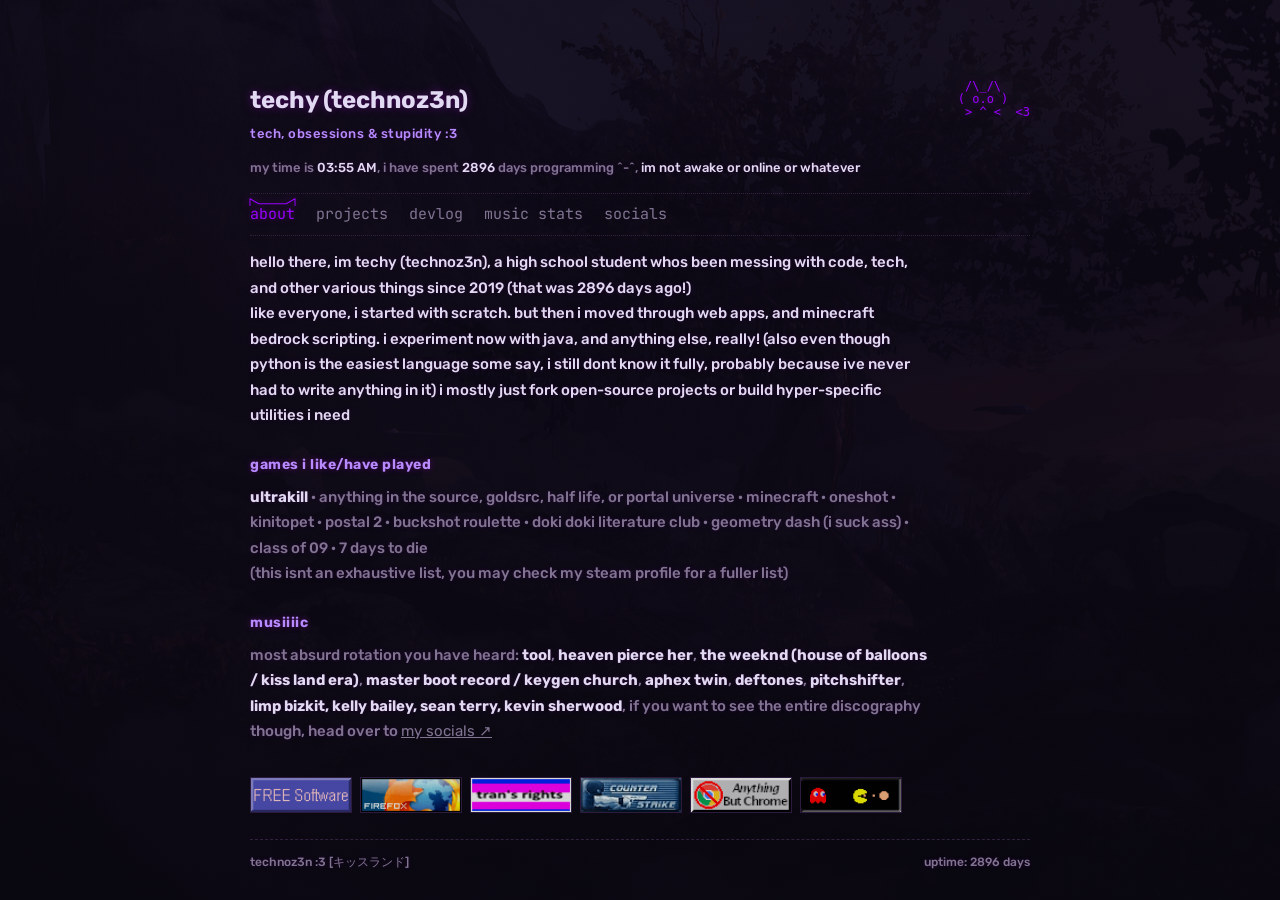
==== commit bdbeac25: "make site bigger" ====
--- a/index.html
+++ b/index.html
@@ -42,10 +42,10 @@
             background-size: cover;
             color: var(--text-main);
             font-family: var(--font-main);
-            font-size: 13px;
+            font-size: 15px;
             font-weight: 500;
             line-height: 1.7;
-            padding: 40px 20px 20px;
+            padding: 80px 24px 28px;
             text-shadow: 0 0 4px rgba(195, 0, 255, 0.15);
         }
 
@@ -61,23 +61,23 @@
         }
 
         .wrap {
-            max-width: 640px;
+            max-width: 780px;
             margin: 0 auto;
         }
 
         .doodle {
-            font-size: 10px;
+            font-size: 12px;
             line-height: 1.1;
             color: var(--purple);
             white-space: pre;
             float: right;
-            margin-left: 16px;
+            margin-left: 18px;
             user-select: none;
             filter: drop-shadow(0 0 5px var(--accent-glow));
         }
 
         .site-title {
-            font-size: 20px;
+            font-size: 24px;
             font-weight: 700;
             color: var(--text-main);
             text-shadow: 0 0 10px var(--accent-glow);
@@ -85,15 +85,15 @@
 
         .sub-title {
             color: var(--accent);
-            font-size: 11px;
+            font-size: 13px;
             margin-top: 2px;
             letter-spacing: 0.5px;
         }
 
         .status-line {
-            margin-top: 10px;
-            color: var(--text-dim);
-            font-size: 12px;
+            margin-top: 12px;
+            color: var(--text-dim);
+            font-size: 13px;
         }
 
         .status-line span {
@@ -101,19 +101,20 @@
         }
 
         nav {
-            margin: 22px 0;
-            padding: 10px 0;
-            border-top: 1px dashed var(--border-color);
-            border-bottom: 1px dashed var(--border-color);
+            margin: 14px 0;
+            padding: 8px 0 8px;
+            border-top: 1px dotted var(--border-color);
+            border-bottom: 1px dotted var(--border-color);
         }
 
         .nav-link {
+            position: relative;
             background: none;
             border: none;
             font-family: var(--font-mono);
-            font-size: 13px;
-            color: var(--text-dim);
-            margin-right: 16px;
+            font-size: 15px;
+            color: var(--text-dim);
+            margin-right: 18px;
             padding: 0;
             cursor: pointer;
             transition: color 0.2s;
@@ -124,6 +125,21 @@
             color: var(--purple);
             text-shadow: 0 0 6px var(--accent-glow);
         }
+
+        button.nav-link.active::before {
+            content: "";
+            position: absolute;
+            top: -7px;
+            left: -2px;
+            right: -2px;
+            height: 9px;
+            background-image: url("data:image/svg+xml,%3Csvg xmlns='http://www.w3.org/2000/svg' viewBox='0 0 100 16' preserveAspectRatio='none'%3E%3Cpath d='M 4 15 L 4 3 L 22 12 L 78 12 L 96 3 L 96 15' fill='none' stroke='%239900ff' stroke-width='2' stroke-linecap='round' stroke-linejoin='round'/%3E%3C/svg%3E");
+            background-repeat: no-repeat;
+            background-size: 100% 100%;
+            filter: drop-shadow(0 0 4px rgba(195, 0, 255, 0.5));
+            pointer-events: none;
+        }
+
         section {
             display: none;
         }
@@ -133,10 +149,10 @@
         }
 
         h2 {
-            font-size: 12px;
+            font-size: 14px;
             color: var(--accent);
             letter-spacing: 0.5px;
-            margin: 22px 0 8px;
+            margin: 24px 0 8px;
             text-shadow: 0 0 6px var(--accent-glow);
         }
 
@@ -145,7 +161,7 @@
         }
 
         p {
-            max-width: 58ch;
+            max-width: 68ch;
         }
 
         .taglist {
@@ -163,7 +179,7 @@
             justify-content: space-between;
             align-items: baseline;
             gap: 8px 12px;
-            margin-bottom: 14px;
+            margin-bottom: 16px;
         }
 
         .projects-intro p {
@@ -172,15 +188,15 @@
 
         .repo-count {
             font-family: var(--font-mono);
-            font-size: 11px;
+            font-size: 12px;
             color: var(--text-dim);
         }
 
         .repo-filters {
             display: flex;
             flex-wrap: wrap;
-            gap: 6px;
-            margin-bottom: 16px;
+            gap: 8px;
+            margin-bottom: 18px;
         }
 
         .repo-filters button {
@@ -189,8 +205,8 @@
             border-radius: 8px;
             font-family: var(--font-mono);
             color: var(--text-dim);
-            font-size: 11px;
-            padding: 4px 10px;
+            font-size: 12px;
+            padding: 5px 12px;
             cursor: pointer;
             transition: all 0.2s ease;
         }
@@ -209,10 +225,10 @@
         .repo-grid {
             display: grid;
             grid-template-columns: repeat(2, minmax(0, 1fr));
-            gap: 12px;
-        }
-
-        @media (max-width: 560px) {
+            gap: 14px;
+        }
+
+        @media (max-width: 600px) {
             .repo-grid {
                 grid-template-columns: 1fr;
             }
@@ -222,11 +238,11 @@
             background: rgba(16, 13, 25, 0.9);
             border: 1px solid var(--border-color);
             border-radius: 8px;
-            padding: 13px 14px;
+            padding: 15px 16px;
             display: flex;
             flex-direction: column;
             justify-content: space-between;
-            gap: 10px;
+            gap: 12px;
             transition: transform 0.2s ease, border-color 0.2s ease, box-shadow 0.2s ease;
         }
 
@@ -244,18 +260,18 @@
         .repo-title {
             color: var(--text-main);
             font-family: var(--font-mono);
-            font-size: 13px;
+            font-size: 15px;
             font-weight: 700;
             word-break: break-word;
         }
 
         .repo-tag {
             font-family: var(--font-mono);
-            font-size: 10px;
+            font-size: 11px;
             color: var(--text-dim);
             border: 1px solid var(--border-color);
             border-radius: 8px;
-            padding: 1px 6px;
+            padding: 1px 7px;
             white-space: nowrap;
         }
 
@@ -267,7 +283,7 @@
 
         .repo-desc {
             color: var(--text-dim);
-            font-size: 12px;
+            font-size: 13px;
             line-height: 1.55;
             margin-top: 6px;
         }
@@ -277,10 +293,10 @@
             align-items: center;
             justify-content: space-between;
             gap: 8px;
-            padding-top: 8px;
+            padding-top: 9px;
             border-top: 1px dashed var(--border-color);
             font-family: var(--font-mono);
-            font-size: 11px;
+            font-size: 12px;
         }
 
         .repo-lang {
@@ -291,8 +307,8 @@
         }
 
         .lang-dot {
-            width: 7px;
-            height: 7px;
+            width: 8px;
+            height: 8px;
             border-radius: 50%;
             display: inline-block;
         }
@@ -314,19 +330,19 @@
         }
 
         .repo-link {
-            font-size: 11px;
+            font-size: 12px;
             white-space: nowrap;
         }
 
         .log-entry {
-            margin-bottom: 18px;
-            padding-left: 10px;
+            margin-bottom: 20px;
+            padding-left: 12px;
             border-left: 1px solid var(--border-color);
         }
 
         .log-date {
             color: var(--purple);
-            font-size: 11px;
+            font-size: 12px;
             display: block;
             margin-bottom: 2px;
         }
@@ -334,32 +350,33 @@
         .links-row {
             display: flex;
             flex-wrap: wrap;
-            gap: 4px 16px;
+            gap: 6px 20px;
+            font-size: 14px;
         }
 
         .badges-strip {
-            margin-top: 30px;
+            margin-top: 32px;
             display: flex;
             flex-wrap: wrap;
-            gap: 6px;
+            gap: 8px;
             opacity: 0.85;
             filter: saturate(1.3);
         }
 
         .badges-strip img {
-            width: 88px;
-            height: 31px;
+            width: 102px;
+            height: 36px;
             border: 1px solid var(--border-color);
         }
 
         footer {
-            margin-top: 24px;
-            padding-top: 10px;
+            margin-top: 26px;
+            padding-top: 12px;
             border-top: 1px dashed var(--border-color);
             display: flex;
             justify-content: space-between;
             color: var(--text-dim);
-            font-size: 11px;
+            font-size: 12px;
         }
     </style>
 </head>
@@ -538,23 +555,23 @@
             <div class="log-entry">
                 <span class="log-date">[2026-11-9]</span>
                 <strong>hi pruple</strong>
-                <p style="color: var(--text-dim); font-size: 12px;">best color btw</p>
+                <p style="color: var(--text-dim); font-size: 13px;">best color btw</p>
             </div>
             <div class="log-entry">
                 <span class="log-date">[2026-09-28]</span>
                 <strong>kisslandified the entire site</strong>
-                <p style="color: var(--text-dim); font-size: 12px;">the city of angels &lt;3</p>
+                <p style="color: var(--text-dim); font-size: 13px;">the city of angels &lt;3</p>
             </div>
             <div class="log-entry">
                 <span class="log-date">[2026-09-28]</span>
                 <strong>bye bye old new website design</strong>
-                <p style="color: var(--text-dim); font-size: 12px;">told you, but i actually like this one now way more
+                <p style="color: var(--text-dim); font-size: 13px;">told you, but i actually like this one now way more
                 </p>
             </div>
             <div class="log-entry">
                 <span class="log-date">[2026-09-19]</span>
                 <strong>bye bye old website design</strong>
-                <p style="color: var(--text-dim); font-size: 12px;">self explanatory i guarantee this one wont last very
+                <p style="color: var(--text-dim); font-size: 13px;">self explanatory i guarantee this one wont last very
                     long as well</p>
             </div>
         </section>
@@ -563,7 +580,7 @@
             <div class="log-entry">
                 <span class="log-date">november [11/16 - 11/21]</span>
                 <strong>i listened to music for 874 minutes this week</strong>
-                <p style="font-size: 12px; padding-left: 10px">the top artists this week were</p>
+                <p style="font-size: 13px; padding-left: 10px">the top artists this week were</p>
                 <p style="padding-left: 20px;">1. limp bizkit</p>
                 <p style="padding-left: 20px;">2. rage aginst the machine</p>
                 <p style="padding-left: 20px;">3. tool</p>
@@ -574,13 +591,13 @@
                 <p style="padding-left: 20px;">8. heaven pierce her</p>
                 <p style="padding-left: 20px;">9. dead kennedys</p>
                 <p style="padding-left: 20px;">10. primer 55</p>
-                <p style="font-size: 12px; padding-left: 10px">29% of my music listening was tool</p>
+                <p style="font-size: 13px; padding-left: 10px">29% of my music listening was tool</p>
                 <p><strong>i spent 328 minutes with 1990s artists like slaves on dope and tool</strong></p>
             </div>
             <div class="log-entry">
                 <span class="log-date">november [11/9 - 11/15]</span>
                 <strong>i listened to music for 681 minutes this week</strong>
-                <p style="font-size: 12px; padding-left: 10px">the top artists this week were</p>
+                <p style="font-size: 13px; padding-left: 10px">the top artists this week were</p>
                 <p style="padding-left: 20px;">1. tool</p>
                 <p style="padding-left: 20px;">2. deftones</p>
                 <p style="padding-left: 20px;">3. limp bizkit</p>
@@ -595,7 +612,7 @@
             <div class="log-entry">
                 <span class="log-date">november [11/2 - 11/8]</span>
                 <strong>i listened to music for 2,301 minutes this week</strong>
-                <p style="font-size: 12px; padding-left: 10px">the top artists this week were</p>
+                <p style="font-size: 13px; padding-left: 10px">the top artists this week were</p>
                 <p style="padding-left: 20px;">1. tool</p>
                 <p style="padding-left: 20px;">2. rage against the machine</p>
                 <p style="padding-left: 20px;">3. the weeknd</p>
@@ -605,7 +622,7 @@
             <div class="log-entry">
                 <span class="log-date">october [10/26 - 11/1]</span>
                 <strong>i listened to music for 2,881 minutes this week</strong>
-                <p style="font-size: 12px; padding-left: 10px">the top artists this week were</p>
+                <p style="font-size: 13px; padding-left: 10px">the top artists this week were</p>
                 <p style="padding-left: 20px;">1. the weeknd</p>
                 <p style="padding-left: 20px;">2. tool</p>
                 <p style="padding-left: 20px;">3. that handsome devil</p>
@@ -615,7 +632,7 @@
             <div class="log-entry">
                 <span class="log-date">october [10/19 - 10/25]</span>
                 <strong>i listened to music for 1,439 minutes this week</strong>
-                <p style="font-size: 12px; padding-left: 10px">i spent 362 minutes listening to these three albums</p>
+                <p style="font-size: 13px; padding-left: 10px">i spent 362 minutes listening to these three albums</p>
                 <p style="padding-left: 20px;">1. kiss land</p>
                 <p style="padding-left: 20px;">2. lateralus</p>
                 <p style="padding-left: 20px;">3. ultrakill: fraud</p>
@@ -623,7 +640,7 @@
             <div class="log-entry">
                 <span class="log-date">october [10/12 - 10/18]</span>
                 <strong>i listened to music for 800 minutes this week</strong>
-                <p style="font-size: 12px; padding-left: 10px">i spent 226 minutes listening to these three albums</p>
+                <p style="font-size: 13px; padding-left: 10px">i spent 226 minutes listening to these three albums</p>
                 <p style="padding-left: 20px;">1. ultrakill: infinite hyperdeath</p>
                 <p style="padding-left: 20px;">2. lateralus</p>
                 <p style="padding-left: 20px;">3. undertow</p>
@@ -632,15 +649,15 @@
             <div class="log-entry">
                 <span class="log-date">october [10/5 - 10/11]</span>
                 <strong>i listened to music for 816 minutes this week</strong>
-                <p style="font-size: 12px; padding-left: 10px">i was deep in the 2000s</p>
-                <p style="font-size: 12px; padding-left: 10px">i spent 307 minutes with artists such as tool</p>
+                <p style="font-size: 13px; padding-left: 10px">i was deep in the 2000s</p>
+                <p style="font-size: 13px; padding-left: 10px">i spent 307 minutes with artists such as tool</p>
                 <p><strong>i spent three hours this week with tool</strong></p>
             </div>
             <div class="log-entry">
                 <span class="log-date">september [09/28 - 10/04]</span>
                 <strong>i listened to music for 5,711 minutes this month</strong>
-                <p style="font-size: 12px; padding-left: 20px">i spent 101 minutes listening to ULTRAKILL: FRAUD</p>
-                <p style="font-size: 12px; padding-left: 20px">i replayed In Absentia ΛΟΓΟΣ 6 times</p>
+                <p style="font-size: 13px; padding-left: 20px">i spent 101 minutes listening to ULTRAKILL: FRAUD</p>
+                <p style="font-size: 13px; padding-left: 20px">i replayed In Absentia ΛΟΓΟΣ 6 times</p>
                 <p><strong>my top artists were:</strong></p>
                 <p style="padding-left: 20px;">1. heaven pierce her</p>
                 <p style="padding-left: 20px;">2. tool</p>
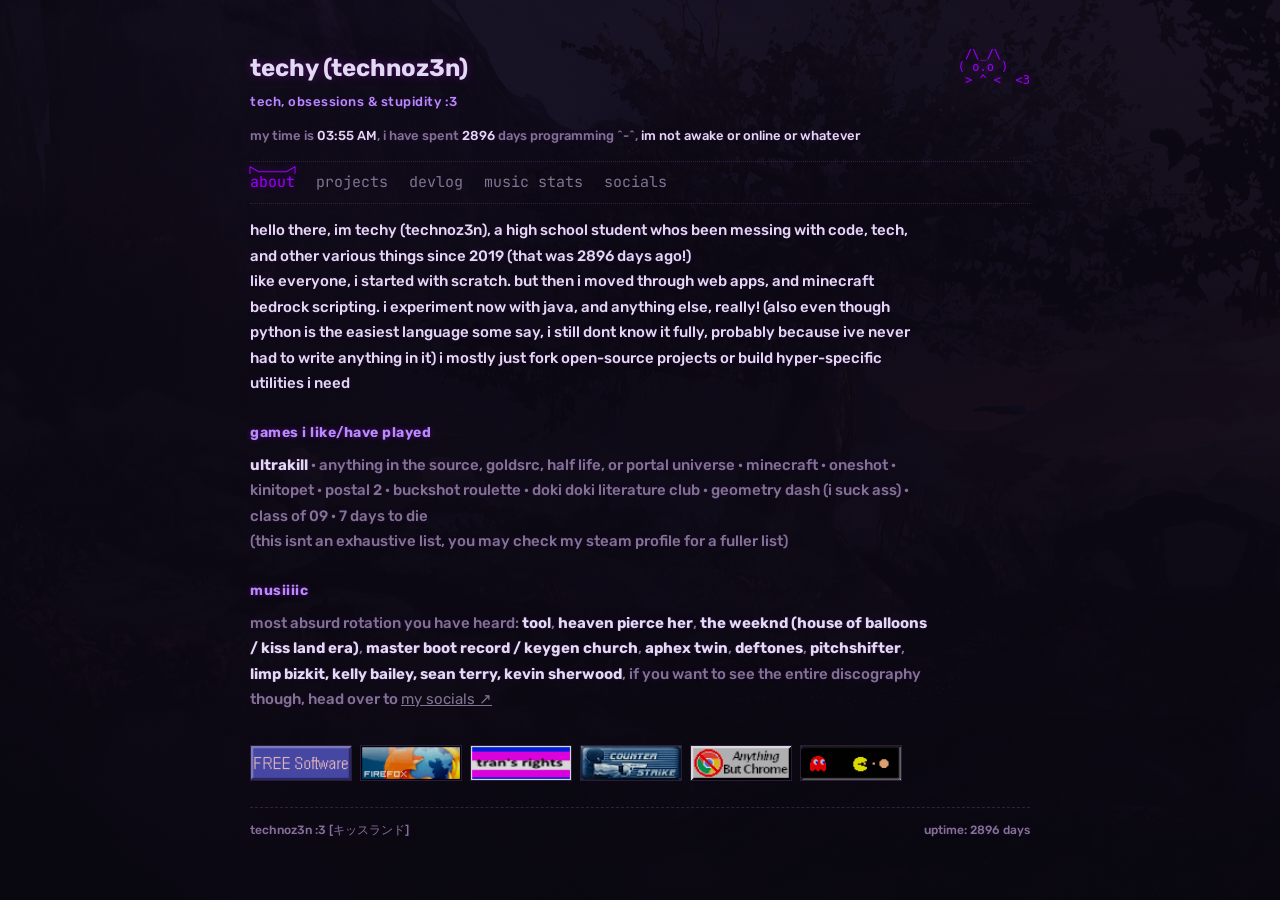
==== commit 98000e70: "i forgot" ====
--- a/index.html
+++ b/index.html
@@ -45,7 +45,7 @@
             font-size: 15px;
             font-weight: 500;
             line-height: 1.7;
-            padding: 80px 24px 28px;
+            padding: 48px 24px 28px;
             text-shadow: 0 0 4px rgba(195, 0, 255, 0.15);
         }
 
@@ -347,11 +347,69 @@
             margin-bottom: 2px;
         }
 
-        .links-row {
-            display: flex;
-            flex-wrap: wrap;
-            gap: 6px 20px;
+        .socials-intro {
+            color: var(--text-dim);
+            font-size: 13px;
+            margin-bottom: 14px;
+        }
+
+        .socials-grid {
+            display: grid;
+            grid-template-columns: repeat(2, minmax(0, 1fr));
+            gap: 12px;
+        }
+
+        @media (max-width: 600px) {
+            .socials-grid {
+                grid-template-columns: 1fr;
+            }
+        }
+
+        .social-card {
+            background: rgba(16, 13, 25, 0.9);
+            border: 1px solid var(--border-color);
+            border-radius: 8px;
+            padding: 13px 15px;
+            display: flex;
+            align-items: center;
+            justify-content: space-between;
+            gap: 12px;
+            transition: border-color 0.2s ease, transform 0.2s ease;
+        }
+
+        .social-card:hover {
+            border-color: var(--accent);
+            text-decoration: none;
+        }
+
+        .social-meta {
+            display: flex;
+            flex-direction: column;
+            gap: 2px;
+            min-width: 0;
+        }
+
+        .social-name {
+            font-family: var(--font-mono);
             font-size: 14px;
+            font-weight: 700;
+            color: var(--text-main);
+        }
+
+        .social-handle {
+            font-family: var(--font-mono);
+            font-size: 12px;
+            color: var(--text-dim);
+            overflow: hidden;
+            text-overflow: ellipsis;
+            white-space: nowrap;
+        }
+
+        .social-arrow {
+            font-family: var(--font-mono);
+            font-size: 13px;
+            color: var(--accent);
+            flex-shrink: 0;
         }
 
         .badges-strip {
@@ -668,13 +726,50 @@
         </section>
 
         <section id="view-nodes">
-            <div class="links-row">
-                <a href="https://github.com/technoz3n" target="_blank">github ↗</a>
-                <a href="https://steamcommunity.com/id/technoz3n" target="_blank">steam ↗</a>
-                <a href="https://discord.com/users/1152050115964567563" target="_blank">discord ↗</a>
-                <a href="https://youtube.com/@technoz3n" target="_blank">youtube ↗</a>
-                <a href="https://tiktok.com/@technoz3n" target="_blank">tiktok ↗</a>
-                <a href="https://xf1re.com/profile/technozen" target="_blank">xf1re ↗</a>
+            <p class="socials-intro">where to find me around the web</p>
+            <div class="socials-grid">
+                <a class="social-card" href="https://github.com/technoz3n" target="_blank">
+                    <span class="social-meta">
+                        <span class="social-name">github</span>
+                        <span class="social-handle">github.com/technoz3n</span>
+                    </span>
+                    <span class="social-arrow">↗</span>
+                </a>
+                <a class="social-card" href="https://steamcommunity.com/id/technoz3n" target="_blank">
+                    <span class="social-meta">
+                        <span class="social-name">steam</span>
+                        <span class="social-handle">steamcommunity.com/id/technoz3n</span>
+                    </span>
+                    <span class="social-arrow">↗</span>
+                </a>
+                <a class="social-card" href="https://discord.com/users/1152050115964567563" target="_blank">
+                    <span class="social-meta">
+                        <span class="social-name">discord</span>
+                        <span class="social-handle">1152050115964567563</span>
+                    </span>
+                    <span class="social-arrow">↗</span>
+                </a>
+                <a class="social-card" href="https://youtube.com/@technoz3n" target="_blank">
+                    <span class="social-meta">
+                        <span class="social-name">youtube</span>
+                        <span class="social-handle">@technoz3n</span>
+                    </span>
+                    <span class="social-arrow">↗</span>
+                </a>
+                <a class="social-card" href="https://tiktok.com/@technoz3n" target="_blank">
+                    <span class="social-meta">
+                        <span class="social-name">tiktok</span>
+                        <span class="social-handle">@technoz3n</span>
+                    </span>
+                    <span class="social-arrow">↗</span>
+                </a>
+                <a class="social-card" href="https://xf1re.com/profile/technozen" target="_blank">
+                    <span class="social-meta">
+                        <span class="social-name">xf1re</span>
+                        <span class="social-handle">xf1re.com/profile/technozen</span>
+                    </span>
+                    <span class="social-arrow">↗</span>
+                </a>
             </div>
         </section>
 
@@ -694,84 +789,6 @@
     </div>
 
     <script src="./oneko.js"></script>
-    <script>
-        function daysSince(year, month, day) {
-            const then = new Date(year, month, day);
-            const now = new Date();
-            return Math.floor((now - then) / (1000 * 60 * 60 * 24));
-        }
-
-        function fillDayCounters() {
-            const since2019 = daysSince(2019, 0, 1);
-            document.querySelectorAll('#days-since-2019, .days-2019-val').forEach(el => el.textContent = since2019);
-        }
-        fillDayCounters();
-
-        async function fetchSpotifyLanyard() {
-            const discordId = '1152050115964567563';
-            const ticker = document.getElementById('spotify-ticker');
-            if (!ticker) return;
-            try {
-                const res = await fetch(`https://api.lanyard.rest/v1/users/${discordId}`);
-                const data = await res.json();
-                if (data.success && data.data.listening_to_spotify) {
-                    const s = data.data.spotify;
-                    ticker.textContent = `im listening to ${s.song.toLowerCase()} by ${s.artist.toLowerCase()} from ${s.album.toLowerCase()}!`;
-                } else {
-                    ticker.textContent = "im not listening to anything right now so that probably means im extra sad";
-                }
-            } catch (err) {
-                ticker.textContent = "im not awake or online or whatever";
-            }
-        }
-        fetchSpotifyLanyard();
-        setInterval(fetchSpotifyLanyard, 10000);
-
-        function tickClock() {
-            const el = document.getElementById('taskbar-clock');
-            if (!el) return;
-            const now = new Date();
-            el.textContent = now.toLocaleTimeString([], { hour: '2-digit', minute: '2-digit' });
-        }
-        tickClock();
-        setInterval(tickClock, 1000);
-
-        function switchTab(tabId) {
-            ['about', 'shrine', 'log', 'nodes', 'musicstats'].forEach(t => {
-                const view = document.getElementById(`view-${t}`);
-                const btn = document.getElementById(`btn-${t}`);
-                if (view) view.classList.toggle('active', t === tabId);
-                if (btn) btn.classList.toggle('active', t === tabId);
-            });
-        }
-
-        function filterRepos(lang, btnEl) {
-            const cards = document.querySelectorAll('.repo-grid .repo');
-            const counter = document.getElementById('repo-count');
-            document.querySelectorAll('.repo-filters button').forEach(b => b.classList.remove('active'));
-            if (btnEl) btnEl.classList.add('active');
-            let visibleCount = 0;
-            cards.forEach(card => {
-                const match = lang === 'all' || card.dataset.lang === lang;
-                card.style.display = match ? 'flex' : 'none';
-                if (match) visibleCount++;
-            });
-            if (counter) {
-                counter.textContent = visibleCount === 1 ? '1 project' : `${visibleCount} projects`;
-            }
-        }
-
-        const konamiCode = ['ArrowUp', 'ArrowUp', 'ArrowDown', 'ArrowDown', 'ArrowLeft', 'ArrowRight', 'ArrowLeft', 'ArrowRight', 'b', 'a'];
-        let konamiIndex = 0;
-        document.addEventListener('keydown', (e) => {
-            if (e.key === konamiCode[konamiIndex]) konamiIndex++;
-            else konamiIndex = (e.key === konamiCode[0]) ? 1 : 0;
-            if (konamiIndex === konamiCode.length) {
-                konamiIndex = 0;
-                console.log("/secret.html");
-            }
-        });
-    </script>
+    <script src="./site.js"></script>
 </body>
-
 </html>
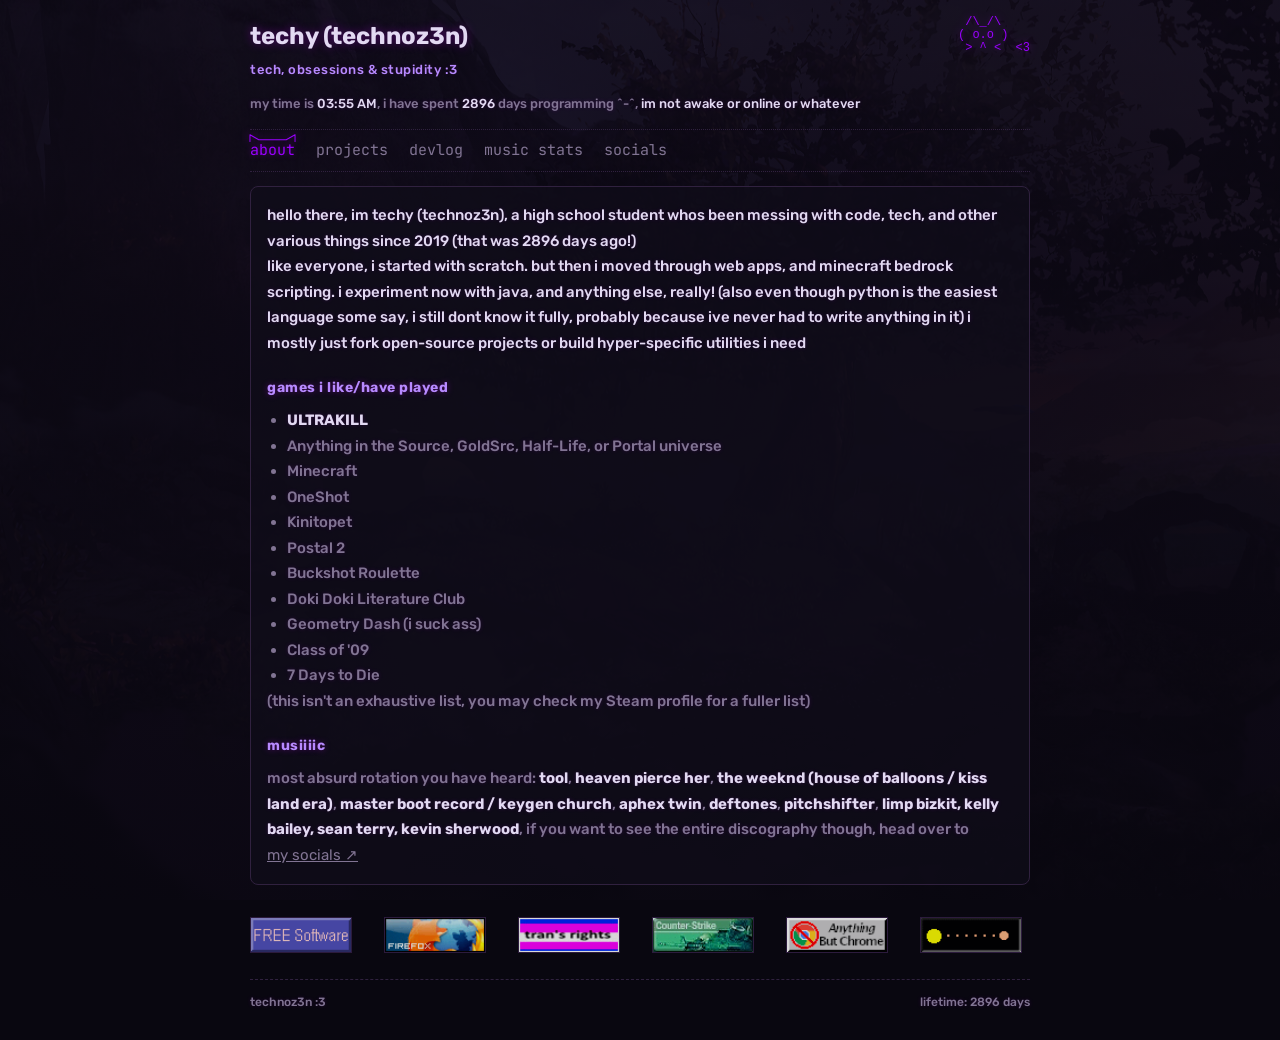
==== commit 3b1a0586: "fix steam logo" ====
--- a/index.html
+++ b/index.html
@@ -45,7 +45,7 @@
             font-size: 15px;
             font-weight: 500;
             line-height: 1.7;
-            padding: 48px 24px 28px;
+            padding: 16px 24px 28px;
             text-shadow: 0 0 4px rgba(195, 0, 255, 0.15);
         }
 
@@ -75,7 +75,7 @@
             user-select: none;
             filter: drop-shadow(0 0 5px var(--accent-glow));
         }
-
+        
         .site-title {
             font-size: 24px;
             font-weight: 700;
@@ -347,6 +347,63 @@
             margin-bottom: 2px;
         }
 
+        #view-about {
+            width: 100%;
+            background: rgba(16, 13, 25, 0.72);
+            border: 1px solid var(--border-color);
+            border-radius: 8px;
+            padding: 16px;
+        }
+
+
+        #view-about p {
+            max-width: none;
+        }
+
+        #view-about h2 {
+            margin-top: 20px;
+        }
+
+        #view-about h2:first-child {
+            margin-top: 0;
+        }
+
+        #view-about ul {
+            padding-left: 20px;
+            margin-left: 0;
+        }
+
+        .social-icon {
+            width: 22px;
+            height: 22px;
+            flex-shrink: 0;
+            color: var(--accent);
+            opacity: 0.9;
+        }
+
+        .social-icon svg {
+            display: block;
+            width: 100%;
+            height: 100%;
+            fill: currentColor;
+        }
+
+        .social-icon svg.social-icon-outline {
+            fill: none;
+            stroke: currentColor;
+            stroke-width: 1.7;
+            stroke-linecap: round;
+            stroke-linejoin: round;
+        }
+
+        .social-card {
+            justify-content: flex-start;
+        }
+
+        .social-meta {
+            flex: 1;
+        }
+
         .socials-intro {
             color: var(--text-dim);
             font-size: 13px;
@@ -416,7 +473,9 @@
             margin-top: 32px;
             display: flex;
             flex-wrap: wrap;
-            gap: 8px;
+            gap: 32px;
+            width: 100%;
+            box-sizing: border-box;
             opacity: 0.85;
             filter: saturate(1.3);
         }
@@ -462,24 +521,41 @@
         </nav>
 
         <section id="view-about" class="active">
-            <p>hello there, im techy (technoz3n), a high school student whos been messing with code, tech, and other various things since 2019 (that was
-                <span class="days-2019-val">...</span> days ago!)</p>
-            <p>like everyone, i started with scratch. but then i moved through web apps, and minecraft bedrock scripting.
-                i experiment now with java, and anything else, really! (also even though python is the easiest language some
+            <p>hello there, im techy (technoz3n), a high school student whos been messing with code, tech, and other
+                various things since 2019 (that was
+                <span class="days-2019-val">...</span> days ago!)
+            </p>
+            <p>like everyone, i started with scratch. but then i moved through web apps, and minecraft bedrock
+                scripting.
+                i experiment now with java, and anything else, really! (also even though python is the easiest language
+                some
                 say, i still dont know it fully, probably because ive never had to write anything in it)
                 i mostly just fork open-source projects or build hyper-specific utilities i need
             </p>
             <h2>games i like/have played</h2>
-            <p class="taglist"><strong>ultrakill</strong> · anything in the source, goldsrc, half life, or portal universe · minecraft · oneshot · kinitopet · postal 2 · buckshot roulette · doki doki
-                literature club · geometry dash (i suck ass) · class of 09 · 7 days to die</p>
-                <p class="taglist">(this isnt an exhaustive list, you may check my steam profile for a fuller list)</p>
+            <ul class="taglist">
+            <li><strong>ULTRAKILL</strong></li>
+                <li>Anything in the Source, GoldSrc, Half-Life, or Portal universe</li>
+                <li>Minecraft</li>
+                <li>OneShot</li>
+                <li>Kinitopet</li>
+                <li>Postal 2</li>
+                <li>Buckshot Roulette</li>
+                <li>Doki Doki Literature Club</li>
+                <li>Geometry Dash (i suck ass)</li>
+                <li>Class of '09</li>
+                <li>7 Days to Die</li>
+            </ul>
+        <p class="taglist">(this isn't an exhaustive list, you may check my Steam profile for a fuller list)</p>
             <h2>musiiiic</h2>
             <p class="taglist">most absurd rotation you have heard: <strong>tool</strong>, <strong>heaven pierce
                     her</strong>, <strong>the weeknd (house of balloons / kiss land era)</strong>, <strong>master boot
                     record / keygen church</strong>, <strong>aphex twin</strong>, <strong>deftones</strong>,
                 <strong>pitchshifter</strong>, <strong>limp bizkit, kelly bailey, sean terry, kevin sherwood</strong>,
                 if you want to see the entire discography though, head over to <button class="nav-link"
-                    onclick="switchTab('nodes')" style="display:inline; padding:0; font-family: var(--font-main);"><u>my socials ↗</u></button></p>
+                    onclick="switchTab('nodes')" style="display:inline; padding:0; font-family: var(--font-main);"><u>my
+                        socials ↗</u></button>
+            </p>
         </section>
 
         <section id="view-shrine">
@@ -529,7 +605,8 @@
                             <span class="repo-title">UnfuckedLAN</span>
                             <span class="repo-tag public">public</span>
                         </div>
-                        <div class="repo-desc">forces offline mode on integrated servers because wrapper mods are garbage</div>
+                        <div class="repo-desc">forces offline mode on integrated servers because wrapper mods are
+                            garbage</div>
                     </div>
                     <div class="repo-footer">
                         <span class="repo-lang"><span class="lang-dot lang-java"></span>java</span>
@@ -575,7 +652,8 @@
                     </div>
                     <div class="repo-footer">
                         <span class="repo-lang"><span class="lang-dot lang-css"></span>css</span>
-                        <a class="repo-link" href="https://github.com/technoz3n/firefox-theme" target="_blank">repo ↗</a>
+                        <a class="repo-link" href="https://github.com/technoz3n/firefox-theme" target="_blank">repo
+                            ↗</a>
                     </div>
                 </article>
 
@@ -585,11 +663,13 @@
                             <span class="repo-title">rosepine-discord-fixed</span>
                             <span class="repo-tag public">public</span>
                         </div>
-                        <div class="repo-desc">fixes sidebar and search contrast issues for the rosé pine discord theme</div>
+                        <div class="repo-desc">fixes sidebar and search contrast issues for the rosé pine discord theme
+                        </div>
                     </div>
                     <div class="repo-footer">
                         <span class="repo-lang"><span class="lang-dot lang-css"></span>css</span>
-                        <a class="repo-link" href="https://github.com/technoz3n/rosepine-discord-fixed" target="_blank">repo ↗</a>
+                        <a class="repo-link" href="https://github.com/technoz3n/rosepine-discord-fixed"
+                            target="_blank">repo ↗</a>
                     </div>
                 </article>
 
@@ -603,7 +683,8 @@
                     </div>
                     <div class="repo-footer">
                         <span class="repo-lang"><span class="lang-dot lang-python"></span>python</span>
-                        <a class="repo-link" href="https://github.com/technoz3n/wine-app-builder" target="_blank">repo ↗</a>
+                        <a class="repo-link" href="https://github.com/technoz3n/wine-app-builder" target="_blank">repo
+                            ↗</a>
                     </div>
                 </article>
             </div>
@@ -729,6 +810,10 @@
             <p class="socials-intro">where to find me around the web</p>
             <div class="socials-grid">
                 <a class="social-card" href="https://github.com/technoz3n" target="_blank">
+                    <span class="social-icon" aria-hidden="true"><svg viewBox="0 0 24 24">
+                            <path
+                                d="M12 .8a11.2 11.2 0 0 0-3.54 21.83c.56.1.77-.24.77-.54v-2.1c-3.14.68-3.8-1.33-3.8-1.33-.51-1.3-1.25-1.65-1.25-1.65-1.02-.7.08-.69.08-.69 1.13.08 1.72 1.16 1.72 1.16 1 .98 2.62.7 3.26.54.1-.72.4-1.22.72-1.5-2.5-.29-5.13-1.25-5.13-5.56 0-1.23.44-2.24 1.16-3.03-.12-.29-.5-1.43.11-2.98 0 0 .95-.3 3.1 1.16a10.8 10.8 0 0 1 5.64 0c2.15-1.46 3.1-1.16 3.1-1.16.62 1.55.23 2.69.12 2.98.72.79 1.15 1.8 1.15 3.03 0 4.32-2.63 5.27-5.14 5.55.41.36.77 1.06.77 2.14v3.18c0 .3.2.65.78.54A11.2 11.2 0 0 0 12 .8Z" />
+                        </svg></span>
                     <span class="social-meta">
                         <span class="social-name">github</span>
                         <span class="social-handle">github.com/technoz3n</span>
@@ -736,6 +821,11 @@
                     <span class="social-arrow">↗</span>
                 </a>
                 <a class="social-card" href="https://steamcommunity.com/id/technoz3n" target="_blank">
+                    <span class="social-icon" aria-hidden="true"><svg xmlns="http://www.w3.org/2000/svg" width="16" height="16" fill="currentColor" class="bi bi-steam" viewBox="0 0 16 16">
+                        <path d="M.329 10.333A8.01 8.01 0 0 0 7.99 16C12.414 16 16 12.418 16 8s-3.586-8-8.009-8A8.006 8.006 0 0 0 0 7.468l.003.006 4.304 1.769A2.2 2.2 0 0 1 5.62 8.88l1.96-2.844-.001-.04a3.046 3.046 0 0 1 3.042-3.043 3.046 3.046 0 0 1 3.042 3.043 3.047 3.047 0 0 1-3.111 3.044l-2.804 2a2.223 2.223 0 0 1-3.075 2.11 2.22 2.22 0 0 1-1.312-1.568L.33 10.333Z"/>
+                        <path d="M4.868 12.683a1.715 1.715 0 0 0 1.318-3.165 1.7 1.7 0 0 0-1.263-.02l1.023.424a1.261 1.261 0 1 1-.97 2.33l-.99-.41a1.7 1.7 0 0 0 .882.84Zm3.726-6.687a2.03 2.03 0 0 0 2.027 2.029 2.03 2.03 0 0 0 2.027-2.029 2.03 2.03 0 0 0-2.027-2.027 2.03 2.03 0 0 0-2.027 2.027m2.03-1.527a1.524 1.524 0 1 1-.002 3.048 1.524 1.524 0 0 1 .002-3.048"/>
+                    </svg>
+                </span>
                     <span class="social-meta">
                         <span class="social-name">steam</span>
                         <span class="social-handle">steamcommunity.com/id/technoz3n</span>
@@ -743,6 +833,10 @@
                     <span class="social-arrow">↗</span>
                 </a>
                 <a class="social-card" href="https://discord.com/users/1152050115964567563" target="_blank">
+                    <span class="social-icon" aria-hidden="true"><svg viewBox="0 0 24 24">
+                            <path
+                                d="M19.3 5.2a17 17 0 0 0-4.2-1.3l-.5 1a15.6 15.6 0 0 0-5.2 0l-.5-1a17 17 0 0 0-4.2 1.3C2.1 9 1.4 12.7 1.8 16.3a17.2 17.2 0 0 0 5.2 2.6l1.1-1.8c-.6-.2-1.2-.5-1.7-.8l.4-.3a12.2 12.2 0 0 0 10.4 0l.4.3c-.5.3-1.1.6-1.7.8l1.1 1.8a17.2 17.2 0 0 0 5.2-2.6c.5-4.2-.7-7.8-3.1-11.1ZM8.6 14.4c-1 0-1.8-.9-1.8-2s.8-2 1.8-2 1.8.9 1.8 2-.8 2-1.8 2Zm6.8 0c-1 0-1.8-.9-1.8-2s.8-2 1.8-2 1.8.9 1.8 2-.8 2-1.8 2Z" />
+                        </svg></span>
                     <span class="social-meta">
                         <span class="social-name">discord</span>
                         <span class="social-handle">1152050115964567563</span>
@@ -750,6 +844,10 @@
                     <span class="social-arrow">↗</span>
                 </a>
                 <a class="social-card" href="https://youtube.com/@technoz3n" target="_blank">
+                    <span class="social-icon" aria-hidden="true"><svg viewBox="0 0 24 24">
+                            <path
+                                d="M23.5 6.2a3 3 0 0 0-2.1-2.1C19.5 3.6 12 3.6 12 3.6s-7.5 0-9.4.5A3 3 0 0 0 .5 6.2 31 31 0 0 0 0 12a31 31 0 0 0 .5 5.8 3 3 0 0 0 2.1 2.1c1.9.5 9.4.5 9.4.5s7.5 0 9.4-.5a3 3 0 0 0 2.1-2.1A31 31 0 0 0 24 12a31 31 0 0 0-.5-5.8ZM9.6 15.4V8.6l5.9 3.4-5.9 3.4Z" />
+                        </svg></span>
                     <span class="social-meta">
                         <span class="social-name">youtube</span>
                         <span class="social-handle">@technoz3n</span>
@@ -757,6 +855,10 @@
                     <span class="social-arrow">↗</span>
                 </a>
                 <a class="social-card" href="https://tiktok.com/@technoz3n" target="_blank">
+                    <span class="social-icon" aria-hidden="true"><svg viewBox="0 0 24 24">
+                            <path
+                                d="M19.6 5.4a6.5 6.5 0 0 1-4-3.7V1h-4.1v14.2a3.1 3.1 0 1 1-2.2-3v-4.2a7.3 7.3 0 1 0 6.3 7.2V7.8a10.4 10.4 0 0 0 5.1 1.3V5a6.4 6.4 0 0 1-1.1-.1Z" />
+                        </svg></span>
                     <span class="social-meta">
                         <span class="social-name">tiktok</span>
                         <span class="social-handle">@technoz3n</span>
@@ -764,6 +866,11 @@
                     <span class="social-arrow">↗</span>
                 </a>
                 <a class="social-card" href="https://xf1re.com/profile/technozen" target="_blank">
+                    <span class="social-icon" aria-hidden="true"><svg viewBox="0 0 24 24" class="social-icon-outline">
+                            <circle cx="12" cy="12" r="9" />
+                            <path
+                                d="M3 12h18M12 3c2.6 2.4 3.5 5.7 3.5 9s-.9 6.6-3.5 9M12 3c-2.6 2.4-3.5 5.7-3.5 9s.9 6.6 3.5 9" />
+                        </svg></span>
                     <span class="social-meta">
                         <span class="social-name">xf1re</span>
                         <span class="social-handle">xf1re.com/profile/technozen</span>
@@ -781,14 +888,13 @@
             <img src="img/badges/anythingbut.gif" alt="anything but chrome!">
             <img src="img/badges/classicgaming.gif" alt="og gamer">
         </div>
-
         <footer>
-            <span>technoz3n :3 [キッスランド]</span>
-            <span>uptime: <span class="days-2019-val">...</span> days</span>
+            <span>technoz3n :3</span>
+            <span>lifetime: <span class="days-2019-val">...</span> days</span>
         </footer>
     </div>
-
     <script src="./oneko.js"></script>
     <script src="./site.js"></script>
 </body>
+
 </html>
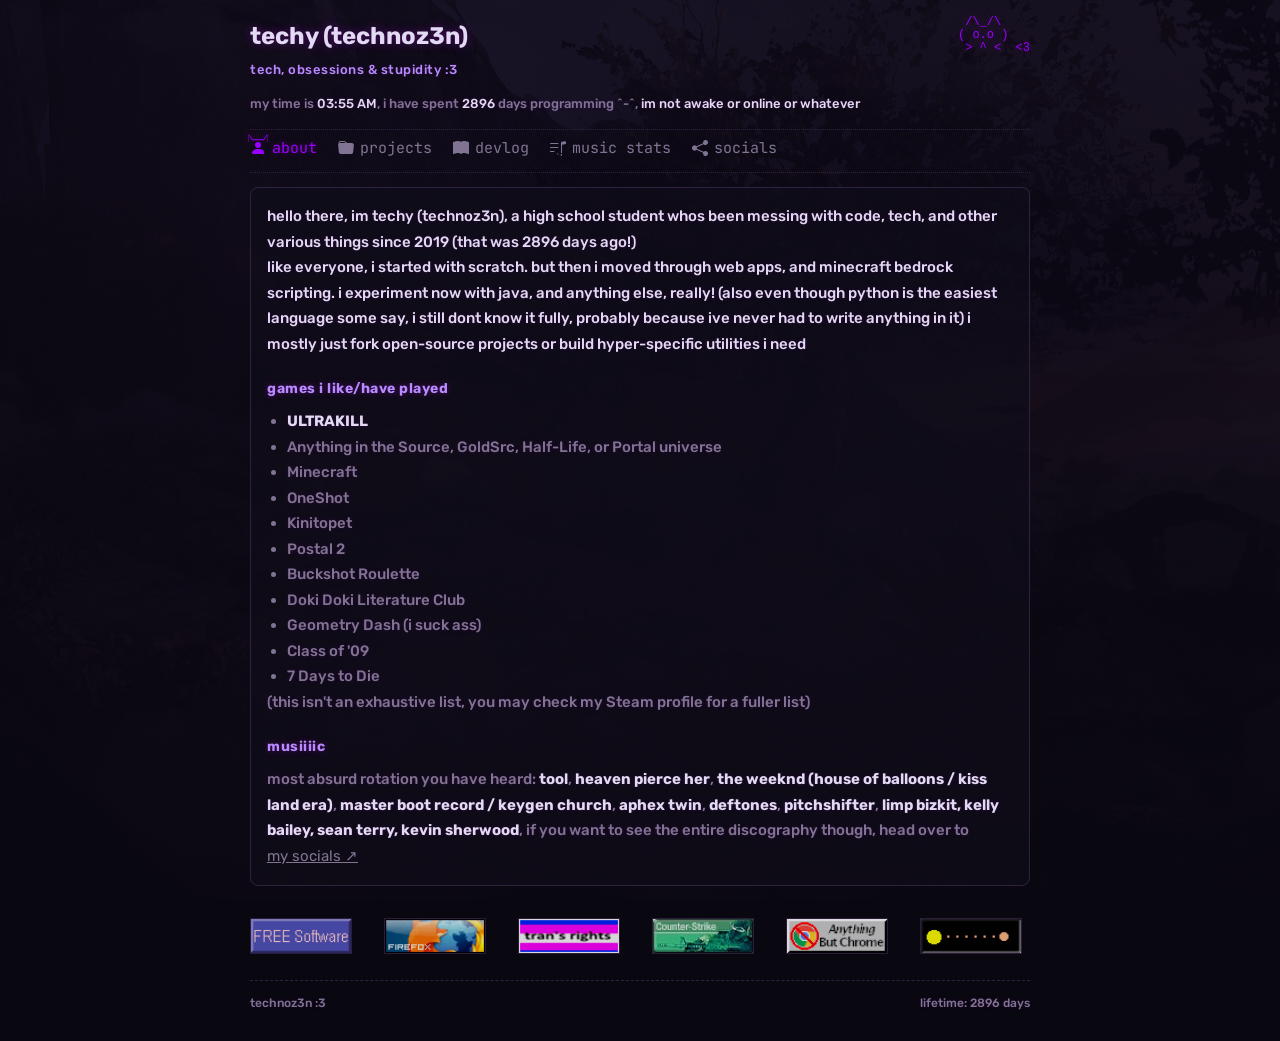
==== commit b6a07d53: "tweak stuff" ====
--- a/index.html
+++ b/index.html
@@ -75,7 +75,7 @@
             user-select: none;
             filter: drop-shadow(0 0 5px var(--accent-glow));
         }
-        
+
         .site-title {
             font-size: 24px;
             font-weight: 700;
@@ -111,6 +111,9 @@
             position: relative;
             background: none;
             border: none;
+            display: inline-flex;
+            align-items: center;
+            gap: 6px;
             font-family: var(--font-mono);
             font-size: 15px;
             color: var(--text-dim);
@@ -120,22 +123,35 @@
             transition: color 0.2s;
         }
 
+        .nav-link svg {
+            width: 16px;
+            height: 16px;
+            flex-shrink: 0;
+            fill: currentColor;
+        }
+
         .nav-link:hover,
         .nav-link.active {
             color: var(--purple);
             text-shadow: 0 0 6px var(--accent-glow);
-        }
-
-        button.nav-link.active::before {
+            position: relative;
+        }
+
+        .nav-icon {
+            position: relative;
+            display: inline-flex;
+            align-items: center;
+            justify-content: center;
+        }
+
+        .nav-link.active .nav-icon::before {
             content: "";
             position: absolute;
             top: -7px;
             left: -2px;
             right: -2px;
             height: 9px;
-            background-image: url("data:image/svg+xml,%3Csvg xmlns='http://www.w3.org/2000/svg' viewBox='0 0 100 16' preserveAspectRatio='none'%3E%3Cpath d='M 4 15 L 4 3 L 22 12 L 78 12 L 96 3 L 96 15' fill='none' stroke='%239900ff' stroke-width='2' stroke-linecap='round' stroke-linejoin='round'/%3E%3C/svg%3E");
-            background-repeat: no-repeat;
-            background-size: 100% 100%;
+            background: url("data:image/svg+xml,%3Csvg xmlns='http://www.w3.org/2000/svg' viewBox='0 0 100 16' preserveAspectRatio='none'%3E%3Cpath d='M 4 15 L 4 3 L 22 12 L 78 12 L 96 3 L 96 15' fill='none' stroke='%239900ff' stroke-width='2' stroke-linecap='round' stroke-linejoin='round'/%3E%3C/svg%3E") no-repeat center / 100% 100%;
             filter: drop-shadow(0 0 4px rgba(195, 0, 255, 0.5));
             pointer-events: none;
         }
@@ -495,6 +511,197 @@
             color: var(--text-dim);
             font-size: 12px;
         }
+
+        .music-nav {
+            display: inline-flex;
+            align-items: center;
+            gap: 6px;
+        }
+
+        .music-nav svg {
+            width: 16px;
+            height: 16px;
+            flex-shrink: 0;
+        }
+
+        .musicstats {
+            flex-direction: column;
+            gap: 22px;
+        }
+
+        section.musicstats {
+            display: none;
+        }
+
+        section.musicstats.active {
+            display: flex;
+        }
+
+        .music-week {
+            background: rgba(16, 13, 25, 0.72);
+            border: 1px solid var(--border-color);
+            border-radius: 8px;
+            padding: 16px;
+        }
+
+        .featured-week {
+            border-color: rgba(183, 138, 255, 0.45);
+        }
+
+        .music-week-head,
+        .music-history-heading {
+            display: flex;
+            align-items: center;
+            justify-content: space-between;
+            gap: 10px;
+            flex-wrap: wrap;
+        }
+
+        .music-date,
+        .music-kicker,
+        .music-history-heading {
+            color: var(--text-dim);
+            font-family: var(--font-mono);
+            font-size: 12px;
+        }
+
+        .music-kicker {
+            color: var(--accent);
+        }
+
+        .music-total {
+            display: flex;
+            align-items: baseline;
+            gap: 10px;
+            margin: 8px 0 16px;
+        }
+
+        .music-total span {
+            font-size: clamp(36px, 7vw, 54px);
+            line-height: 1.1;
+            font-weight: 700;
+            color: var(--text-main);
+            letter-spacing: -1.5px;
+        }
+
+        .music-total small {
+            color: var(--text-dim);
+            font-size: 13px;
+        }
+
+        .music-statline {
+            display: flex;
+            justify-content: space-between;
+            gap: 12px;
+            border-top: 1px solid rgba(48, 33, 63, 0.7);
+            padding: 8px 0;
+            font-size: 13px;
+        }
+
+        .music-statline span,
+        .music-subnote,
+        .history-note {
+            color: var(--text-dim);
+        }
+
+        .music-statline strong {
+            color: var(--accent);
+            font-family: var(--font-mono);
+        }
+
+        .music-subnote {
+            font-size: 12px;
+            margin-top: -4px;
+        }
+
+        .music-chart-title {
+            margin: 18px 0 8px;
+            color: var(--text-main);
+            font-size: 13px;
+            font-weight: 600;
+        }
+
+        .artist-ranking,
+        .history-artists {
+            list-style: none;
+            padding: 0;
+            margin: 0;
+        }
+
+        .artist-ranking li {
+            display: flex;
+            align-items: center;
+            gap: 12px;
+            padding: 6px 0;
+            border-bottom: 1px solid rgba(48, 33, 63, 0.45);
+        }
+
+        .artist-rank {
+            width: 24px;
+            flex-shrink: 0;
+            color: var(--purple);
+            font-family: var(--font-mono);
+            font-size: 12px;
+        }
+
+        .music-history-heading {
+            padding: 0 2px;
+        }
+
+        .music-history {
+            display: grid;
+            grid-template-columns: repeat(2, minmax(0, 1fr));
+            gap: 12px;
+        }
+
+        .history-week {
+            min-width: 0;
+        }
+
+        .history-total {
+            display: block;
+            font-size: 20px;
+            margin: 6px 0 8px;
+            color: var(--text-main);
+        }
+
+        .history-artists {
+            counter-reset: music-rank;
+            color: var(--text-dim);
+            font-size: 13px;
+        }
+
+        .history-artists li {
+            counter-increment: music-rank;
+            display: flex;
+            gap: 8px;
+            padding: 2px 0;
+        }
+
+        .history-artists li::before {
+            content: counter(music-rank, decimal-leading-zero);
+            color: var(--purple);
+            font-family: var(--font-mono);
+            font-size: 11px;
+            min-width: 20px;
+        }
+
+        .history-note {
+            font-size: 12px;
+            margin: 2px 0 8px;
+        }
+
+        .history-extra {
+            color: var(--text-main);
+            font-size: 12px;
+            margin: 10px 0 4px;
+        }
+
+        @media (max-width: 600px) {
+            .music-history {
+                grid-template-columns: 1fr;
+            }
+        }
     </style>
 </head>
 
@@ -503,7 +710,6 @@
         <pre class="doodle">  /\_/\
  ( o.o ) 
   > ^ <  <3</pre>
-
         <div class="site-title">techy (technoz3n)</div>
         <div class="sub-title">tech, obsessions &amp; stupidity :3</div>
         <div class="status-line">
@@ -511,15 +717,61 @@
             programming ^-^,
             <span id="spotify-ticker">fetching data...</span>
         </div>
-
         <nav>
-            <button class="nav-link active" onclick="switchTab('about')" id="btn-about">about</button>
-            <button class="nav-link" onclick="switchTab('shrine')" id="btn-shrine">projects</button>
-            <button class="nav-link" onclick="switchTab('log')" id="btn-log">devlog</button>
-            <button class="nav-link" onclick="switchTab('musicstats')" id="btn-musicstats">music stats</button>
-            <button class="nav-link" onclick="switchTab('nodes')" id="btn-nodes">socials</button>
+            <button class="nav-link active" onclick="switchTab('about')" id="btn-about">
+                <span class="nav-icon">
+                    <svg xmlns="http://www.w3.org/2000/svg" width="16" height="16" fill="currentColor"
+                        class="bi bi-person-fill" viewBox="0 0 16 16">
+                        <path d="M3 14s-1 0-1-1 1-4 6-4 6 1 6 4-1 1-1 1zm5-6a3 3 0 1 0 0-6 3 3 0 0 0 0 6" />
+                    </svg>
+                </span>
+                about
+            </button>
+
+            <button class="nav-link" onclick="switchTab('shrine')" id="btn-shrine">
+                <span class="nav-icon">
+                    <svg xmlns="http://www.w3.org/2000/svg" width="16" height="16" fill="currentColor"
+                        class="bi bi-folder-fill" viewBox="0 0 16 16">
+                        <path
+                            d="M9.828 3h3.982a2 2 0 0 1 1.992 2.181l-.637 7A2 2 0 0 1 13.174 14H2.825a2 2 0 0 1-1.991-1.819l-.637-7a2 2 0 0 1 .342-1.31L.5 3a2 2 0 0 1 2-2h3.672a2 2 0 0 1 1.414.586l.828.828A2 2 0 0 0 9.828 3m-8.322.12q.322-.119.684-.12h5.396l-.707-.707A1 1 0 0 0 6.172 2H2.5a1 1 0 0 0-1 .981z" />
+                    </svg>
+                </span>
+                projects
+            </button>
+            <button class="nav-link" onclick="switchTab('log')" id="btn-log">
+                <span class="nav-icon">
+                    <svg xmlns="http://www.w3.org/2000/svg" width="16" height="16" fill="currentColor"
+                        class="bi bi-book-fill" viewBox="0 0 16 16">
+                        <path
+                            d="M8 1.783C7.015.936 5.587.81 4.287.94c-1.514.153-3.042.672-3.994 1.105A.5.5 0 0 0 0 2.5v11a.5.5 0 0 0 .707.455c.882-.4 2.303-.881 3.68-1.02 1.409-.142 2.59.087 3.223.877a.5.5 0 0 0 .78 0c.633-.79 1.814-1.019 3.222-.877 1.378.139 2.8.62 3.681 1.02A.5.5 0 0 0 16 13.5v-11a.5.5 0 0 0-.293-.455c-.952-.433-2.48-.952-3.994-1.105C10.413.809 8.985.936 8 1.783" />
+                    </svg>
+                </span>
+                devlog
+            </button>
+            <button class="nav-link" onclick="switchTab('musicstats')" id="btn-musicstats">
+                <span class="nav-icon">
+                    <svg xmlns="http://www.w3.org/2000/svg" width="16" height="16" fill="currentColor"
+                        class="bi bi-music-note-list" viewBox="0 0 16 16">
+                        <path d="M12 13c0 1.105-1.12 2-2.5 2S7 14.105 7 13s1.12 2 2.5 2 2.5.895 2.5 2" />
+                        <path fill-rule="evenodd" d="M12 3v10h-1V3z" />
+                        <path d="M11 2.82a1 1 0 0 1 .804-.98l3-.6A1 1 0 0 1 16 2.22V4l-5 1z" />
+                        <path fill-rule="evenodd"
+                            d="M0 11.5a.5.5 0 0 1 .5-.5H4a.5.5 0 0 1 0 1H.5a.5.5 0 0 1-.5-.5m0-4A.5.5 0 0 1 .5 7H8a.5.5 0 0 1 0 1H.5a.5.5 0 0 1-.5-.5m0-4A.5.5 0 0 1 .5 3H8a.5.5 0 0 1 0 1H.5a.5.5 0 0 1-.5-.5" />
+                    </svg>
+                </span>
+                music stats
+            </button>
+            <button class="nav-link" onclick="switchTab('nodes')" id="btn-nodes">
+                <span class="nav-icon">
+                    <svg xmlns="http://www.w3.org/2000/svg" width="16" height="16" fill="currentColor"
+                        class="bi bi-share-fill" viewBox="0 0 16 16">
+                        <path
+                            d="M11 2.5a2.5 2.5 0 1 1 .603 1.628l-6.718 3.12a2.5 2.5 0 0 1 0 1.504l6.718 3.12a2.5 2.5 0 1 1-.488.876l-6.718-3.12a2.5 2.5 0 1 1 0-3.256l6.718-3.12A2.5 2.5 0 0 1 11 2.5" />
+                    </svg>
+                </span>
+                socials
+            </button>
         </nav>
-
         <section id="view-about" class="active">
             <p>hello there, im techy (technoz3n), a high school student whos been messing with code, tech, and other
                 various things since 2019 (that was
@@ -534,7 +786,7 @@
             </p>
             <h2>games i like/have played</h2>
             <ul class="taglist">
-            <li><strong>ULTRAKILL</strong></li>
+                <li><strong>ULTRAKILL</strong></li>
                 <li>Anything in the Source, GoldSrc, Half-Life, or Portal universe</li>
                 <li>Minecraft</li>
                 <li>OneShot</li>
@@ -546,7 +798,7 @@
                 <li>Class of '09</li>
                 <li>7 Days to Die</li>
             </ul>
-        <p class="taglist">(this isn't an exhaustive list, you may check my Steam profile for a fuller list)</p>
+            <p class="taglist">(this isn't an exhaustive list, you may check my Steam profile for a fuller list)</p>
             <h2>musiiiic</h2>
             <p class="taglist">most absurd rotation you have heard: <strong>tool</strong>, <strong>heaven pierce
                     her</strong>, <strong>the weeknd (house of balloons / kiss land era)</strong>, <strong>master boot
@@ -557,7 +809,6 @@
                         socials ↗</u></button>
             </p>
         </section>
-
         <section id="view-shrine">
             <div class="projects-intro">
                 <p>stuff i (or others) have made and messed with</p>
@@ -584,7 +835,6 @@
                         <a class="repo-link" href="https://github.com/technoz3n/arsenal" target="_blank">repo ↗</a>
                     </div>
                 </article>
-
                 <article class="repo" data-lang="javascript">
                     <div>
                         <div class="repo-hdr">
@@ -598,7 +848,6 @@
                         <a class="repo-link" href="https://github.com/technoz3n/techys-arras" target="_blank">repo ↗</a>
                     </div>
                 </article>
-
                 <article class="repo" data-lang="java">
                     <div>
                         <div class="repo-hdr">
@@ -613,7 +862,6 @@
                         <a class="repo-link" href="https://github.com/technoz3n/UnfuckedLAN" target="_blank">repo ↗</a>
                     </div>
                 </article>
-
                 <article class="repo" data-lang="java">
                     <div>
                         <div class="repo-hdr">
@@ -627,7 +875,6 @@
                         <a class="repo-link" href="https://github.com/technoz3n/hack-n-slash" target="_blank">repo ↗</a>
                     </div>
                 </article>
-
                 <article class="repo" data-lang="javascript">
                     <div>
                         <div class="repo-hdr">
@@ -641,7 +888,6 @@
                         <a class="repo-link" href="https://github.com/technoz3n/ultragreed" target="_blank">repo ↗</a>
                     </div>
                 </article>
-
                 <article class="repo" data-lang="css">
                     <div>
                         <div class="repo-hdr">
@@ -656,7 +902,6 @@
                             ↗</a>
                     </div>
                 </article>
-
                 <article class="repo" data-lang="css">
                     <div>
                         <div class="repo-hdr">
@@ -672,7 +917,6 @@
                             target="_blank">repo ↗</a>
                     </div>
                 </article>
-
                 <article class="repo" data-lang="python">
                     <div>
                         <div class="repo-hdr">
@@ -689,7 +933,6 @@
                 </article>
             </div>
         </section>
-
         <section id="view-log">
             <div class="log-entry">
                 <span class="log-date">[2026-11-9]</span>
@@ -714,98 +957,113 @@
                     long as well</p>
             </div>
         </section>
-
-        <section id="view-musicstats">
-            <div class="log-entry">
-                <span class="log-date">november [11/16 - 11/21]</span>
-                <strong>i listened to music for 874 minutes this week</strong>
-                <p style="font-size: 13px; padding-left: 10px">the top artists this week were</p>
-                <p style="padding-left: 20px;">1. limp bizkit</p>
-                <p style="padding-left: 20px;">2. rage aginst the machine</p>
-                <p style="padding-left: 20px;">3. tool</p>
-                <p style="padding-left: 20px;">4. the weeknd</p>
-                <p style="padding-left: 20px;">5. deftones</p>
-                <p style="padding-left: 20px;">6. pitchshifter</p>
-                <p style="padding-left: 20px;">7. suicidal tendencies</p>
-                <p style="padding-left: 20px;">8. heaven pierce her</p>
-                <p style="padding-left: 20px;">9. dead kennedys</p>
-                <p style="padding-left: 20px;">10. primer 55</p>
-                <p style="font-size: 13px; padding-left: 10px">29% of my music listening was tool</p>
-                <p><strong>i spent 328 minutes with 1990s artists like slaves on dope and tool</strong></p>
-            </div>
-            <div class="log-entry">
-                <span class="log-date">november [11/9 - 11/15]</span>
-                <strong>i listened to music for 681 minutes this week</strong>
-                <p style="font-size: 13px; padding-left: 10px">the top artists this week were</p>
-                <p style="padding-left: 20px;">1. tool</p>
-                <p style="padding-left: 20px;">2. deftones</p>
-                <p style="padding-left: 20px;">3. limp bizkit</p>
-                <p style="padding-left: 20px;">4. rage against the machine</p>
-                <p style="padding-left: 20px;">5. heaven pierce her</p>
-                <p style="padding-left: 20px;">6. primer 55</p>
-                <p style="padding-left: 20px;">7. linkin park</p>
-                <p style="padding-left: 20px;">8. the weeknd</p>
-                <p style="padding-left: 20px;">9. pantera</p>
-                <p style="padding-left: 20px;">10. a perfect circle</p>
-            </div>
-            <div class="log-entry">
-                <span class="log-date">november [11/2 - 11/8]</span>
-                <strong>i listened to music for 2,301 minutes this week</strong>
-                <p style="font-size: 13px; padding-left: 10px">the top artists this week were</p>
-                <p style="padding-left: 20px;">1. tool</p>
-                <p style="padding-left: 20px;">2. rage against the machine</p>
-                <p style="padding-left: 20px;">3. the weeknd</p>
-                <p style="padding-left: 20px;">4. limp bizkit</p>
-                <p style="padding-left: 20px;">5. heaven pierce her</p>
-            </div>
-            <div class="log-entry">
-                <span class="log-date">october [10/26 - 11/1]</span>
-                <strong>i listened to music for 2,881 minutes this week</strong>
-                <p style="font-size: 13px; padding-left: 10px">the top artists this week were</p>
-                <p style="padding-left: 20px;">1. the weeknd</p>
-                <p style="padding-left: 20px;">2. tool</p>
-                <p style="padding-left: 20px;">3. that handsome devil</p>
-                <p style="padding-left: 20px;">4. deftones</p>
-                <p style="padding-left: 20px;">5. pitchshifter</p>
-            </div>
-            <div class="log-entry">
-                <span class="log-date">october [10/19 - 10/25]</span>
-                <strong>i listened to music for 1,439 minutes this week</strong>
-                <p style="font-size: 13px; padding-left: 10px">i spent 362 minutes listening to these three albums</p>
-                <p style="padding-left: 20px;">1. kiss land</p>
-                <p style="padding-left: 20px;">2. lateralus</p>
-                <p style="padding-left: 20px;">3. ultrakill: fraud</p>
-            </div>
-            <div class="log-entry">
-                <span class="log-date">october [10/12 - 10/18]</span>
-                <strong>i listened to music for 800 minutes this week</strong>
-                <p style="font-size: 13px; padding-left: 10px">i spent 226 minutes listening to these three albums</p>
-                <p style="padding-left: 20px;">1. ultrakill: infinite hyperdeath</p>
-                <p style="padding-left: 20px;">2. lateralus</p>
-                <p style="padding-left: 20px;">3. undertow</p>
-                <p><strong>i spent 172 minutes more than the average fan with the weeknd</strong></p>
-            </div>
-            <div class="log-entry">
-                <span class="log-date">october [10/5 - 10/11]</span>
-                <strong>i listened to music for 816 minutes this week</strong>
-                <p style="font-size: 13px; padding-left: 10px">i was deep in the 2000s</p>
-                <p style="font-size: 13px; padding-left: 10px">i spent 307 minutes with artists such as tool</p>
-                <p><strong>i spent three hours this week with tool</strong></p>
-            </div>
-            <div class="log-entry">
-                <span class="log-date">september [09/28 - 10/04]</span>
-                <strong>i listened to music for 5,711 minutes this month</strong>
-                <p style="font-size: 13px; padding-left: 20px">i spent 101 minutes listening to ULTRAKILL: FRAUD</p>
-                <p style="font-size: 13px; padding-left: 20px">i replayed In Absentia ΛΟΓΟΣ 6 times</p>
-                <p><strong>my top artists were:</strong></p>
-                <p style="padding-left: 20px;">1. heaven pierce her</p>
-                <p style="padding-left: 20px;">2. tool</p>
-                <p style="padding-left: 20px;">3. deftones</p>
-                <p style="padding-left: 20px;">4. the weeknd</p>
-                <p style="padding-left: 20px;">5. pitchshifter</p>
+        <section id="view-musicstats" class="musicstats">
+            <article class="music-week featured-week">
+                <div class="music-week-head">
+                    <span class="music-date">november [11/16 - 11/21]</span>
+                    <span class="music-kicker">weekly listening</span>
+                </div>
+                <div class="music-total"><span>874</span><small>minutes listened</small></div>
+                <div class="music-statline"><span>tool listening share</span><strong>29%</strong></div>
+                <div class="music-statline"><span>1990s artists</span><strong>328 min</strong></div>
+                <div class="music-subnote">spent with artists like slaves on dope and tool</div>
+                <div class="music-chart-title">top artists this week</div>
+                <ol class="artist-ranking">
+                    <li><span class="artist-rank">01</span><span>limp bizkit</span></li>
+                    <li><span class="artist-rank">02</span><span>rage against the machine</span></li>
+                    <li><span class="artist-rank">03</span><span>tool</span></li>
+                    <li><span class="artist-rank">04</span><span>the weeknd</span></li>
+                    <li><span class="artist-rank">05</span><span>deftones</span></li>
+                    <li><span class="artist-rank">06</span><span>pitchshifter</span></li>
+                    <li><span class="artist-rank">07</span><span>suicidal tendencies</span></li>
+                    <li><span class="artist-rank">08</span><span>heaven pierce her</span></li>
+                    <li><span class="artist-rank">09</span><span>dead kennedys</span></li>
+                    <li><span class="artist-rank">10</span><span>primer 55</span></li>
+                </ol>
+            </article>
+            <div class="music-history-heading"><span>listening history</span><span>older weeks</span></div>
+            <div class="music-history">
+                <article class="music-week history-week">
+                    <span class="music-date">november [11/9 - 11/15]</span>
+                    <strong class="history-total">681 minutes</strong>
+                    <ol class="history-artists">
+                        <li>tool</li>
+                        <li>deftones</li>
+                        <li>limp bizkit</li>
+                        <li>rage against the machine</li>
+                        <li>heaven pierce her</li>
+                        <li>primer 55</li>
+                        <li>linkin park</li>
+                        <li>the weeknd</li>
+                        <li>pantera</li>
+                        <li>a perfect circle</li>
+                    </ol>
+                </article>
+                <article class="music-week history-week">
+                    <span class="music-date">november [11/2 - 11/8]</span>
+                    <strong class="history-total">2,301 minutes</strong>
+                    <ol class="history-artists">
+                        <li>tool</li>
+                        <li>rage against the machine</li>
+                        <li>the weeknd</li>
+                        <li>limp bizkit</li>
+                        <li>heaven pierce her</li>
+                    </ol>
+                </article>
+                <article class="music-week history-week">
+                    <span class="music-date">october [10/26 - 11/1]</span>
+                    <strong class="history-total">2,881 minutes</strong>
+                    <ol class="history-artists">
+                        <li>the weeknd</li>
+                        <li>tool</li>
+                        <li>that handsome devil</li>
+                        <li>deftones</li>
+                        <li>pitchshifter</li>
+                    </ol>
+                </article>
+                <article class="music-week history-week">
+                    <span class="music-date">october [10/19 - 10/25]</span>
+                    <strong class="history-total">1,439 minutes</strong>
+                    <div class="history-note">362 minutes across these albums</div>
+                    <ol class="history-artists">
+                        <li>kiss land</li>
+                        <li>lateralus</li>
+                        <li>ultrakill: fraud</li>
+                    </ol>
+                </article>
+                <article class="music-week history-week">
+                    <span class="music-date">october [10/12 - 10/18]</span>
+                    <strong class="history-total">800 minutes</strong>
+                    <div class="history-note">226 minutes across these albums</div>
+                    <ol class="history-artists">
+                        <li>ultrakill: infinite hyperdeath</li>
+                        <li>lateralus</li>
+                        <li>undertow</li>
+                    </ol>
+                    <p class="history-extra">172 minutes more than the average fan with the weeknd</p>
+                </article>
+                <article class="music-week history-week">
+                    <span class="music-date">october [10/5 - 10/11]</span>
+                    <strong class="history-total">816 minutes</strong>
+                    <div class="history-note">deep in the 2000s · 307 minutes with artists such as tool</div>
+                    <p class="history-extra">three hours this week with tool</p>
+                </article>
+                <article class="music-week history-week">
+                    <span class="music-date">september [09/28 - 10/04]</span>
+                    <strong class="history-total">5,711 minutes</strong>
+                    <div class="history-note">monthly recap</div>
+                    <p class="history-extra">101 minutes listening to ULTRAKILL: FRAUD · replayed In Absentia ΛΟΓΟΣ 6
+                        times</p>
+                    <ol class="history-artists">
+                        <li>heaven pierce her</li>
+                        <li>tool</li>
+                        <li>deftones</li>
+                        <li>the weeknd</li>
+                        <li>pitchshifter</li>
+                    </ol>
+                </article>
             </div>
         </section>
-
         <section id="view-nodes">
             <p class="socials-intro">where to find me around the web</p>
             <div class="socials-grid">
@@ -821,11 +1079,14 @@
                     <span class="social-arrow">↗</span>
                 </a>
                 <a class="social-card" href="https://steamcommunity.com/id/technoz3n" target="_blank">
-                    <span class="social-icon" aria-hidden="true"><svg xmlns="http://www.w3.org/2000/svg" width="16" height="16" fill="currentColor" class="bi bi-steam" viewBox="0 0 16 16">
-                        <path d="M.329 10.333A8.01 8.01 0 0 0 7.99 16C12.414 16 16 12.418 16 8s-3.586-8-8.009-8A8.006 8.006 0 0 0 0 7.468l.003.006 4.304 1.769A2.2 2.2 0 0 1 5.62 8.88l1.96-2.844-.001-.04a3.046 3.046 0 0 1 3.042-3.043 3.046 3.046 0 0 1 3.042 3.043 3.047 3.047 0 0 1-3.111 3.044l-2.804 2a2.223 2.223 0 0 1-3.075 2.11 2.22 2.22 0 0 1-1.312-1.568L.33 10.333Z"/>
-                        <path d="M4.868 12.683a1.715 1.715 0 0 0 1.318-3.165 1.7 1.7 0 0 0-1.263-.02l1.023.424a1.261 1.261 0 1 1-.97 2.33l-.99-.41a1.7 1.7 0 0 0 .882.84Zm3.726-6.687a2.03 2.03 0 0 0 2.027 2.029 2.03 2.03 0 0 0 2.027-2.029 2.03 2.03 0 0 0-2.027-2.027 2.03 2.03 0 0 0-2.027 2.027m2.03-1.527a1.524 1.524 0 1 1-.002 3.048 1.524 1.524 0 0 1 .002-3.048"/>
-                    </svg>
-                </span>
+                    <span class="social-icon" aria-hidden="true"><svg xmlns="http://www.w3.org/2000/svg" width="16"
+                            height="16" fill="currentColor" class="bi bi-steam" viewBox="0 0 16 16">
+                            <path
+                                d="M.329 10.333A8.01 8.01 0 0 0 7.99 16C12.414 16 16 12.418 16 8s-3.586-8-8.009-8A8.006 8.006 0 0 0 0 7.468l.003.006 4.304 1.769A2.2 2.2 0 0 1 5.62 8.88l1.96-2.844-.001-.04a3.046 3.046 0 0 1 3.042-3.043 3.046 3.046 0 0 1 3.042 3.043 3.047 3.047 0 0 1-3.111 3.044l-2.804 2a2.223 2.223 0 0 1-3.075 2.11 2.22 2.22 0 0 1-1.312-1.568L.33 10.333Z" />
+                            <path
+                                d="M4.868 12.683a1.715 1.715 0 0 0 1.318-3.165 1.7 1.7 0 0 0-1.263-.02l1.023.424a1.261 1.261 0 1 1-.97 2.33l-.99-.41a1.7 1.7 0 0 0 .882.84Zm3.726-6.687a2.03 2.03 0 0 0 2.027 2.029 2.03 2.03 0 0 0 2.027-2.029 2.03 2.03 0 0 0-2.027-2.027 2.03 2.03 0 0 0-2.027 2.027m2.03-1.527a1.524 1.524 0 1 1-.002 3.048 1.524 1.524 0 0 1 .002-3.048" />
+                        </svg>
+                    </span>
                     <span class="social-meta">
                         <span class="social-name">steam</span>
                         <span class="social-handle">steamcommunity.com/id/technoz3n</span>
@@ -879,7 +1140,6 @@
                 </a>
             </div>
         </section>
-
         <div class="badges-strip">
             <img src="img/badges/free.gif" alt="free">
             <img src="img/badges/firefox3.gif" alt="firefox">
